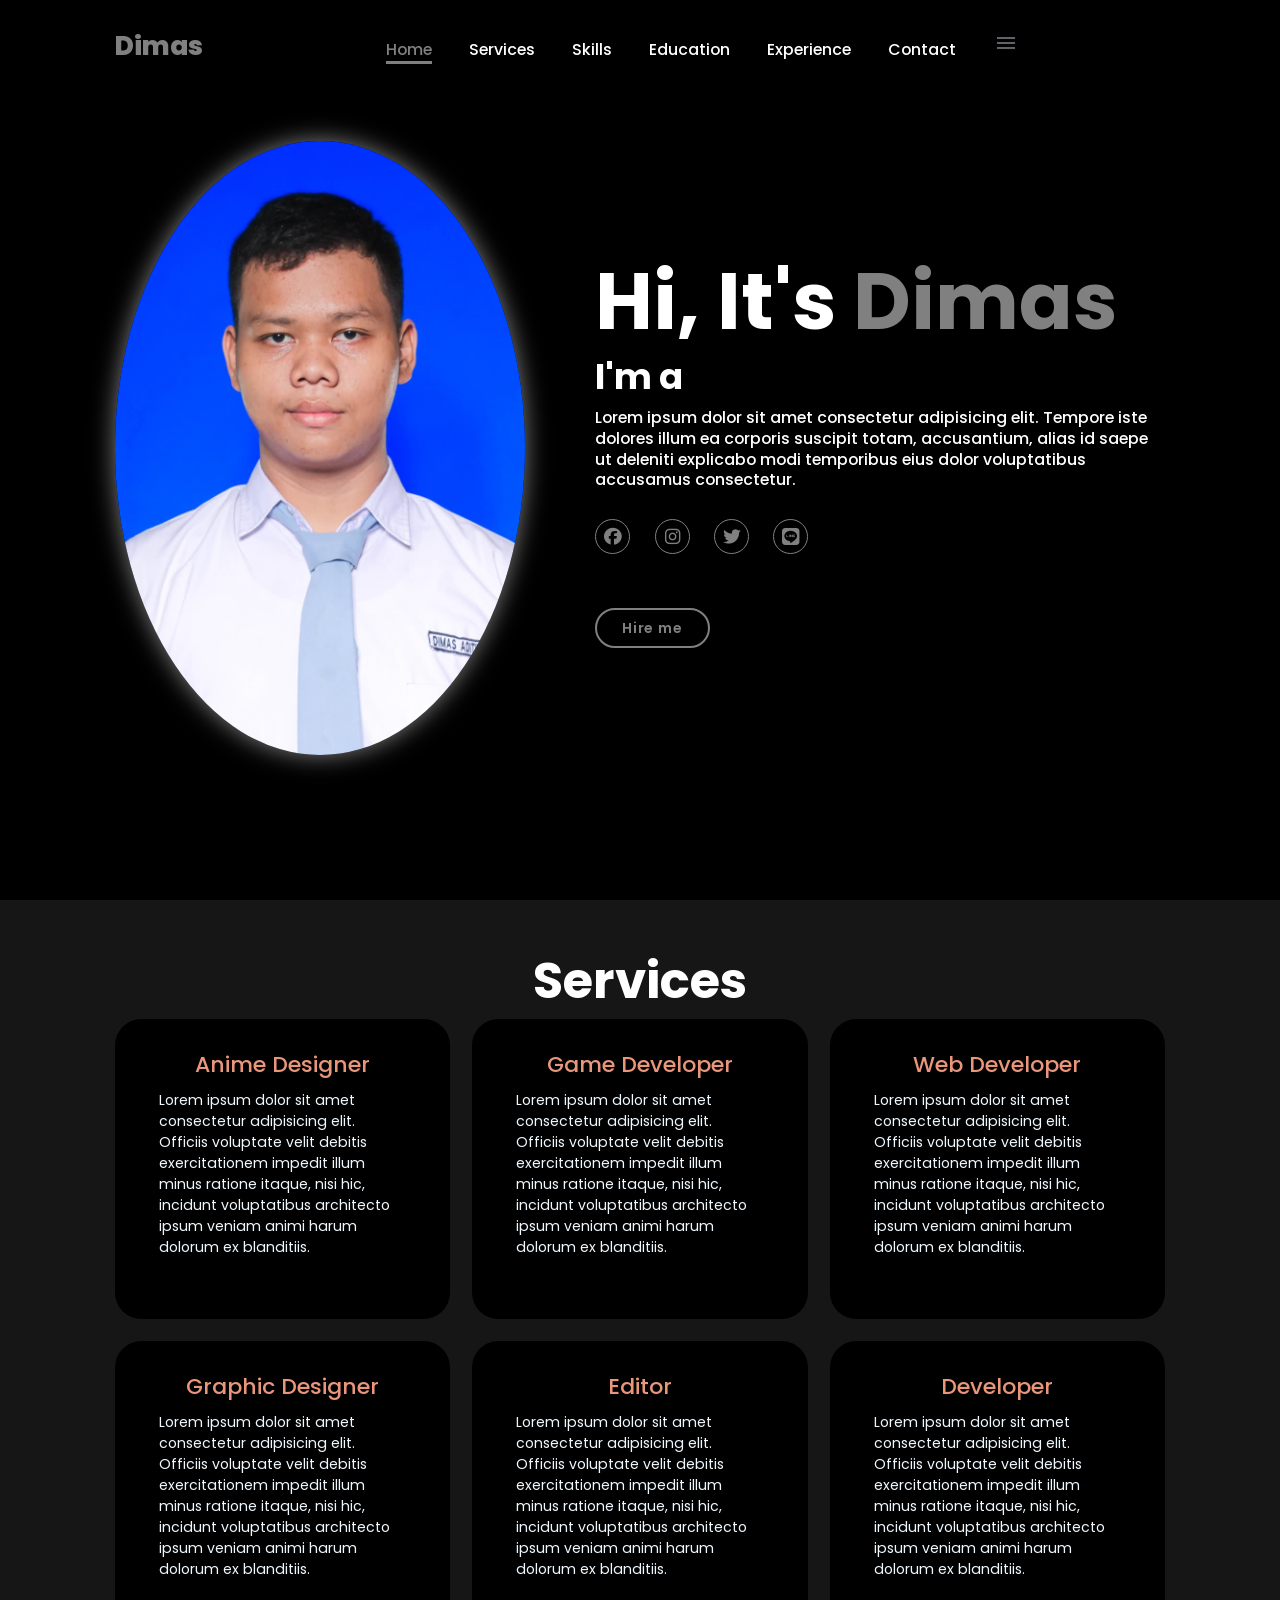
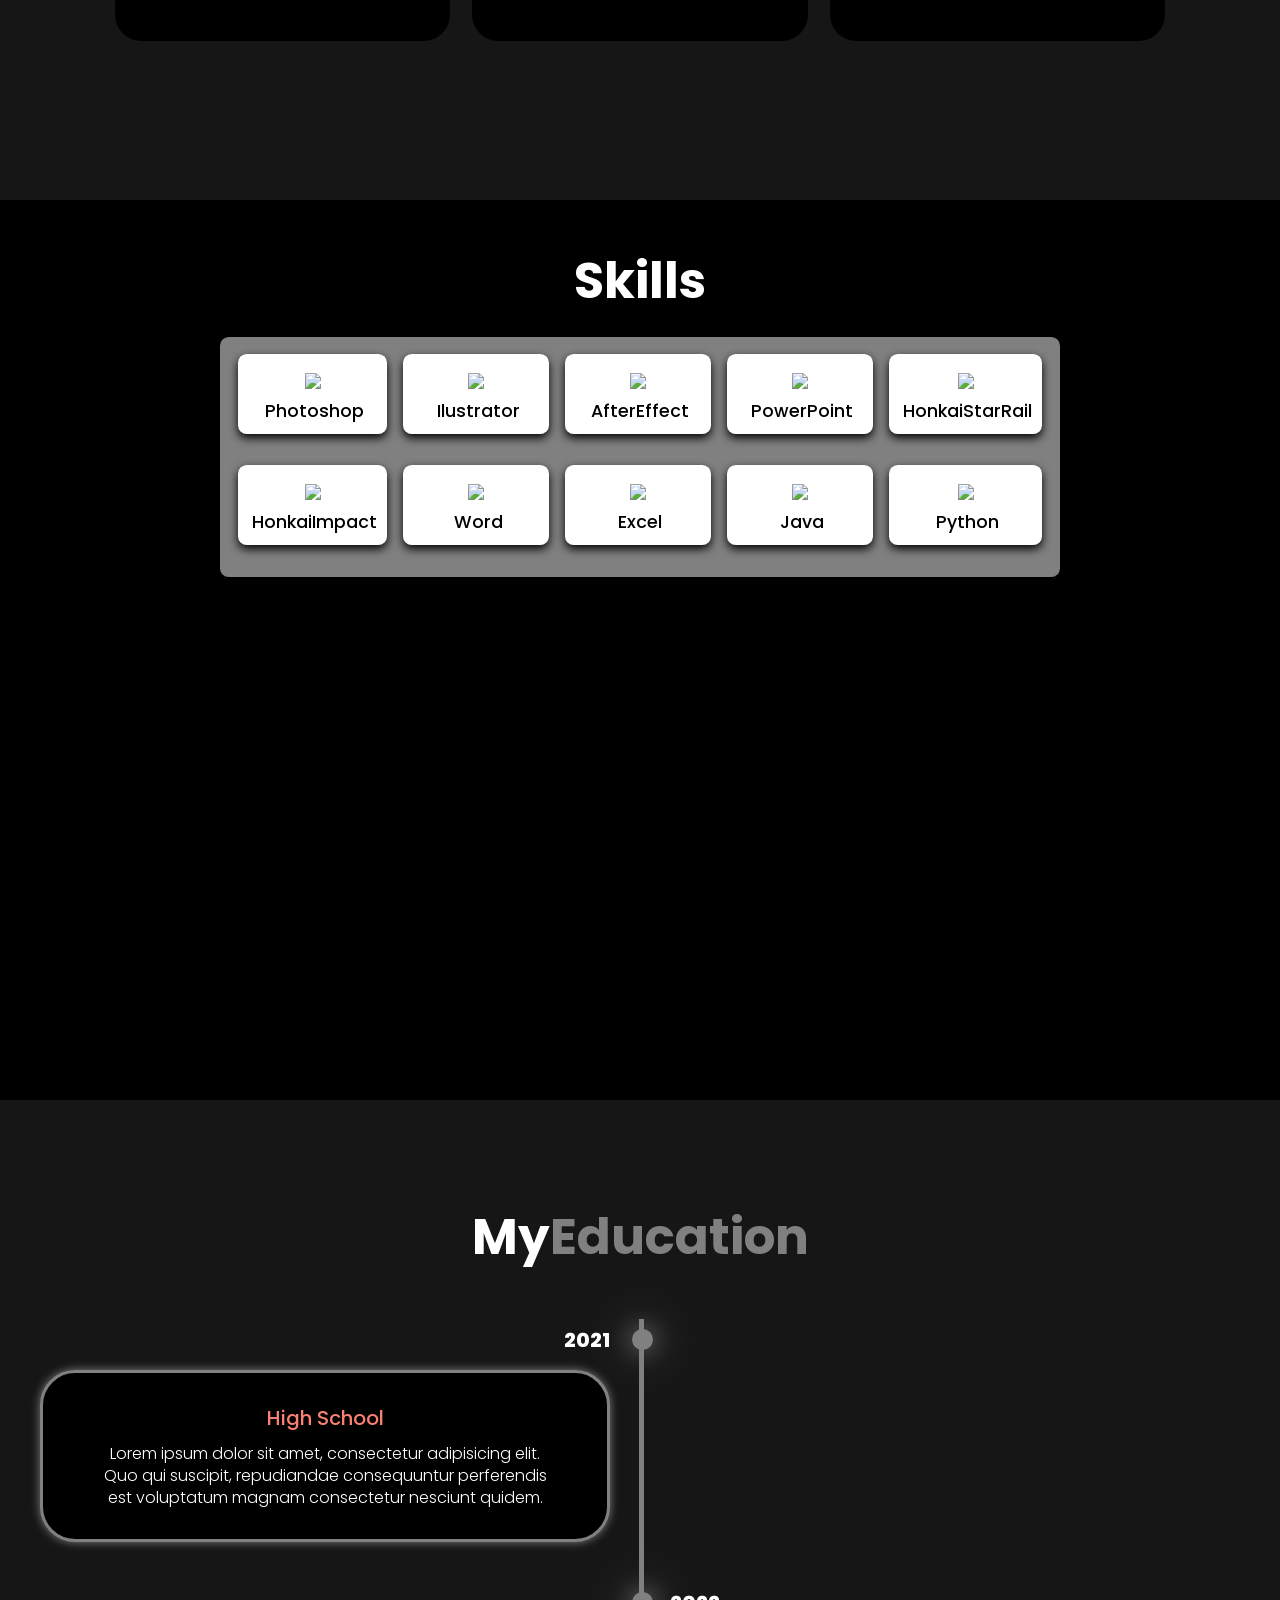
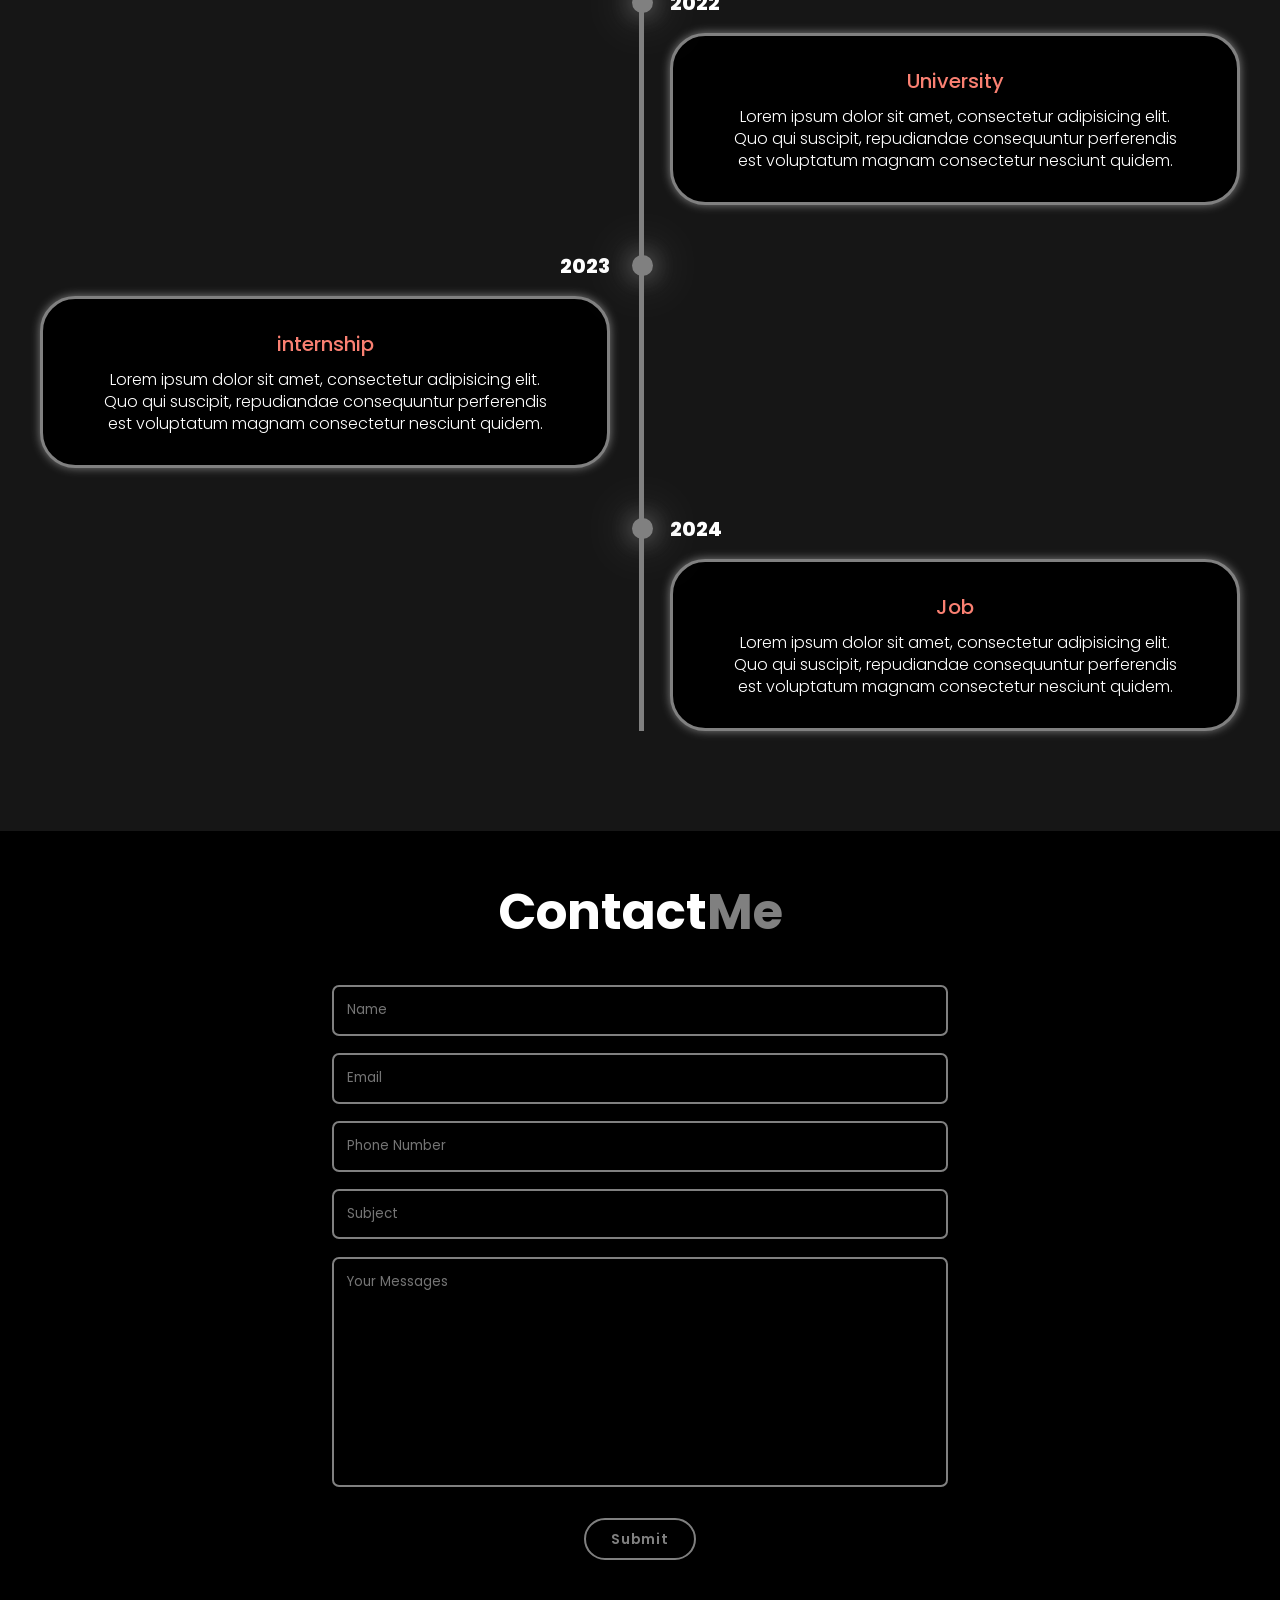
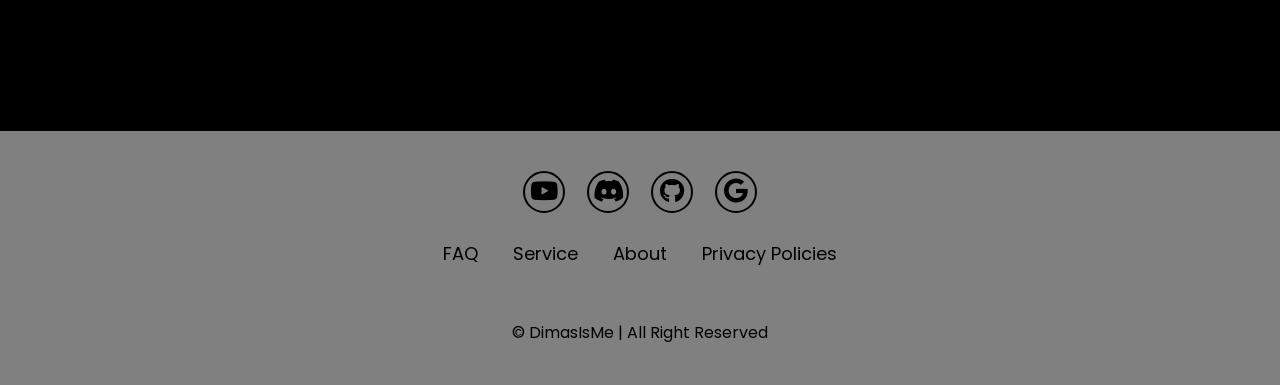
==== index.html @ 8b934c64 "Perubahan extension html" ====
<!DOCTYPE html>
<html lang="en">
<head>
    <meta charset="UTF-8">
    <meta name="viewport" content="width=device-width, initial-scale=1.0">
    <title>Project Dimas</title>
    <link rel="stylesheet" href="style.css">
    <link href="https://cdnjs.cloudflare.com/ajax/libs/font-awesome/5.15.4/css/all.min.css" rel="stylesheet" />
    <link rel="stylesheet" href="https://cdnjs.cloudflare.com/ajax/libs/font-awesome/4.7.0/css/font-awesome.min.css"/>
    <link rel="stylesheet" href="https://cdnjs.cloudflare.com/ajax/libs/font-awesome/4.7.0/css/font-awesome.min.css"/>
    <link rel="stylesheet" href="https://cdnjs.cloudflare.com/ajax/libs/font-awesome/4.7.0/css/font-awesome.min.css"/>
    <link rel="stylesheet" href="https://cdnjs.cloudflare.com/ajax/libs/animate.css/4.1.1/animate.min.css"/>
    <link rel="stylesheet" href="https://cdnjs.cloudflare.com/ajax/libs/font-awesome/6.6.0/css/all.min.css" integrity="sha512-Kc323vGBEqzTmouAECnVceyQqyqdsSiqLQISBL29aUW4U/M7pSPA/gEUZQqv1cwx4OnYxTxve5UMg5GT6L4JJg==" crossorigin="anonymous" referrerpolicy="no-referrer" />
    <link rel="stylesheet" href="https://fonts.googleapis.com/css2?family=Material+Symbols+Outlined:opsz,wght,FILL,GRAD@24,400,0,0" />
</head>
<body>
    <header class="header">
        <a href="#" class="logo">Dimas</a>

        <nav class="navbar">
            <a href="#home" class="active">Home</a>
            <a href="#services">Services</a>
            <a href="#skills">Skills</a>
            <a href="#education">Education</a>
            <a href="#experience">Experience</a>
            <a href="#contact">Contact</a>
            <a href="#" onclick=showSidebar() class="Tombol-Menu"><svg xmlns="http://www.w3.org/2000/svg" height="24px" viewBox="0 -960 960 960" width="24px" fill="#5f6368"><path d="M120-240v-80h720v80H120Zm0-200v-80h720v80H120Zm0-200v-80h720v80H120Z"/></svg></a>
         </nav>

         <nav class="menu-tampilan">
         <ul class="sidebar">
            <li onclick=hideSidebar()><a href="#"><svg xmlns="http://www.w3.org/2000/svg" height="24px" viewBox="0 -960 960 960" width="24px" fill="#5f6368"><path d="m256-200-56-56 224-224-224-224 56-56 224 224 224-224 56 56-224 224 224 224-56 56-224-224-224 224Z"/></svg></a></li>
            <li><a href="#home">Home</a></li>
            <li><a href="#services">Services</a></li>
            <li><a href="#skills">Skills</a></li>
            <li><a href="#education">Education</a></li>
            <li><a href="#experience">Experience</a></li>
            <li><a href="#contact">Contact</a></li>
         </ul>
         </nav>

         <nav class="Android">
            <a href="#" onclick=showSidebar() class="Tombol-Menu"><svg xmlns="http://www.w3.org/2000/svg" height="24px" viewBox="0 -960 960 960" width="24px" fill="#5f6368"><path d="M120-240v-80h720v80H120Zm0-200v-80h720v80H120Zm0-200v-80h720v80H120Z"/></svg></a>
         </nav>



    </header>

    <section class="home" id="home">
        <div class="home-img">
              <img src="img/profil.jpeg" alt="Hachiman">
        </div>

        <div class="home-content">
              <h1>Hi, It's <span>Dimas</span></h1>
              <h3 class="typing-text">I'm a <span></span></h3>
              <p>Lorem ipsum dolor sit amet consectetur adipisicing elit. Tempore iste dolores illum ea corporis suscipit totam, accusantium, alias id saepe ut deleniti explicabo modi temporibus eius dolor voluptatibus accusamus consectetur.</p>

              <div class="sosial-icons">
                <a href="#"><i class="fa-brands fa-facebook"></i></a>
                <a href="#"><i class="fa-brands fa-instagram"></i></a>
                <a href="#"><i class="fa-brands fa-twitter"></i></a>
                <a href="#"><i class="fa-brands fa-line"></i></a>
              </div>
                <a href="#" class="btn">Hire me</a>
        </div>
    </section>

    <section class="services" id="services">
        <h2 class="heading">Services</h2>

        <div class="services-container">
            <div class="service-box">
                <div class="service-info">
                    <h4>Anime Designer</h4>
                    <p>Lorem ipsum dolor sit amet consectetur adipisicing elit. Officiis voluptate velit debitis exercitationem impedit illum minus ratione itaque, nisi hic, incidunt voluptatibus architecto ipsum veniam animi harum dolorum ex blanditiis.</p>
                </div>
            </div>

            <div class="service-box">
                <div class="service-info">
                    <h4>Game Developer</h4>
                    <p>Lorem ipsum dolor sit amet consectetur adipisicing elit. Officiis voluptate velit debitis exercitationem impedit illum minus ratione itaque, nisi hic, incidunt voluptatibus architecto ipsum veniam animi harum dolorum ex blanditiis.</p>
                </div>
            </div>

            <div class="service-box">
                <div class="service-info">
                    <h4>Web Developer</h4>
                    <p>Lorem ipsum dolor sit amet consectetur adipisicing elit. Officiis voluptate velit debitis exercitationem impedit illum minus ratione itaque, nisi hic, incidunt voluptatibus architecto ipsum veniam animi harum dolorum ex blanditiis.</p>
                </div>
            </div>

            <div class="service-box">
                <div class="service-info">
                    <h4>Graphic Designer</h4>
                    <p>Lorem ipsum dolor sit amet consectetur adipisicing elit. Officiis voluptate velit debitis exercitationem impedit illum minus ratione itaque, nisi hic, incidunt voluptatibus architecto ipsum veniam animi harum dolorum ex blanditiis.</p>
                </div>
            </div>

            <div class="service-box">
                <div class="service-info">
                    <h4>Editor</h4>
                    <p>Lorem ipsum dolor sit amet consectetur adipisicing elit. Officiis voluptate velit debitis exercitationem impedit illum minus ratione itaque, nisi hic, incidunt voluptatibus architecto ipsum veniam animi harum dolorum ex blanditiis.</p>
                </div>
            </div>

            <div class="service-box">
                <div class="service-info">
                    <h4>Developer</h4>
                    <p>Lorem ipsum dolor sit amet consectetur adipisicing elit. Officiis voluptate velit debitis exercitationem impedit illum minus ratione itaque, nisi hic, incidunt voluptatibus architecto ipsum veniam animi harum dolorum ex blanditiis.</p>
                </div>
            </div>
        </div>
    </section>

 <section class="skills" id="skills">
        <h2 class="heading">Skills</h2>
            <div class="container">
              <div class="row" id="skillsContainer">

                <div class="bar animate__animated animate__zoomIn animate__delay-2s">
                   <div class="info">
                      <img src="Bener.png"/>
                      <span>Photoshop</span>
                   </div>
                </div>

                <div class="bar animate__animated animate__zoomIn animate__delay-2s">
                    <div class="info">
                       <img src="Ilustrator.png"/>
                       <span>Ilustrator</span>
                    </div>
                 </div>

                 <div class="bar animate__animated animate__zoomIn animate__delay-2s">
                    <div class="info">
                       <img src="After.png"/>
                       <span>AfterEffect</span>
                    </div>
                 </div>

                 <div class="bar animate__animated animate__zoomIn animate__delay-2s">
                    <div class="info">
                       <img src="Power.png"/>
                       <span>PowerPoint</span>
                    </div>
                 </div>

                 <div class="bar animate__animated animate__zoomIn animate__delay-2s">
                    <div class="info">
                       <img src="Honkai.png"/>
                       <span>HonkaiStarRail</span>
                    </div>
                 </div>

                 <div class="bar animate__animated animate__zoomIn animate__delay-2s">
                    <div class="info">
                       <img src="Game.png"/>
                       <span>HonkaiImpact</span>
                    </div>
                 </div>

                 <div class="bar animate__animated animate__zoomIn animate__delay-2s">
                    <div class="info">
                       <img src="Word.png"/>
                       <span>Word</span>
                    </div>
                 </div>

                 <div class="bar animate__animated animate__zoomIn animate__delay-2s">
                    <div class="info">
                       <img src="Excel.png"/>
                       <span>Excel</span>
                    </div>
                 </div>

                 <div class="bar animate__animated animate__zoomIn animate__delay-2s">
                    <div class="info">
                       <img src="Java.png"/>
                       <span>Java</span>
                    </div>
                 </div>

                 <div class="bar animate__animated animate__zoomIn animate__delay-2s">
                    <div class="info">
                       <img src="Python.png"/>
                       <span>Python</span>
                    </div>
                 </div>
              </div>
            </div>
 </section>

 <section class="education" id="education">
             <h2 class="heading">My <span>Education</span></h2>
             <div class="timeline-items">

               <div class="timeline-item">
                  <div class="timeline-dot"></div>
                     <div class="timeline-date">2021</div>
                     <div class="timeline-content">
                        <h3>High School</h3>
                        <p>Lorem ipsum dolor sit amet, consectetur adipisicing elit. Quo qui suscipit, repudiandae consequuntur perferendis est voluptatum magnam consectetur nesciunt quidem.</p>
                     </div>
               </div>

               <div class="timeline-item">
                  <div class="timeline-dot"></div>
                     <div class="timeline-date">2022</div>
                     <div class="timeline-content">
                        <h3>University</h3>
                        <p>Lorem ipsum dolor sit amet, consectetur adipisicing elit. Quo qui suscipit, repudiandae consequuntur perferendis est voluptatum magnam consectetur nesciunt quidem.</p>
                     </div>
               </div>

               <div class="timeline-item">
                  <div class="timeline-dot"></div>
                     <div class="timeline-date">2023</div>
                     <div class="timeline-content">
                        <h3>internship</h3>
                        <p>Lorem ipsum dolor sit amet, consectetur adipisicing elit. Quo qui suscipit, repudiandae consequuntur perferendis est voluptatum magnam consectetur nesciunt quidem.</p>
                     </div>
               </div>

               <div class="timeline-item">
                  <div class="timeline-dot"></div>
                     <div class="timeline-date">2024</div>
                     <div class="timeline-content">
                        <h3>Job</h3>
                        <p>Lorem ipsum dolor sit amet, consectetur adipisicing elit. Quo qui suscipit, repudiandae consequuntur perferendis est voluptatum magnam consectetur nesciunt quidem.</p>
                     </div>
               </div>
             </div>
 </section>
 <section class="contact" id="contact">
   <h2 class="heading">Contact <span>Me</span></h2>
   <form action="">
      <div class="input-box">
         <input type="text" name="name" placeholder="Name" required>
         <input type="email" placeholder="Email" required>
         <input type="number" placeholder="Phone Number" required>
         <input type="text" placeholder="Subject">
      </div>
      <textarea name="" id="" cols="30" rows="10" placeholder="Your Messages"></textarea>
      <input type="submit" placeholder="Send Messages" class="btn">
   </form>
 </section>

 <footer class="footer">
   <div class="social">
      <a href="#"><i class="fa-brands fa-youtube"></i></a>
      <a href="#"><i class="fa-brands fa-discord"></i></a>
      <a href="#"><i class="fa-brands fa-github"></i></a>
      <a href="#"><i class="fa-brands fa-google"></i></a>
   </div>
   <ul class="list">
      <li><a href="#">FAQ</a></li>
      <li><a href="#">Service</a></li>
      <li><a href="#">About</a></li>
      <li><a href="#">Privacy Policies</a></li>
   </ul>
   <p class="copyright">
      © DimasIsMe | All Right Reserved
   </p>

 </footer>
        <script>
               function showSidebar() {
                  const sidebar = document.querySelector('.sidebar')
                  sidebar.style.display = 'flex'
               }

               function hideSidebar() {
                  const sidebar = document.querySelector('.sidebar')
                  sidebar.style.display = 'none'
               }
        </script>
</body>
</html>
---- style.css ----
@import url('https://fonts.googleapis.com/css2?family=Inter:ital,opsz,wght@0,14..32,100..900;1,14..32,100..900&family=Poppins:ital,wght@0,100;0,200;0,300;0,400;0,500;0,600;0,700;0,800;0,900;1,100;1,200;1,300;1,400;1,500;1,600;1,700;1,800;1,900&display=swap');

* {
    margin: 0;
    padding: 0;
    box-sizing: border-box;
    text-decoration: none;
    border: none;
    scroll-behavior: smooth;
    font-family: "Poppins", sans-serif;
}

:root {
    --bg-color: #000000;
    --second-bg-color: #161616;
    --text-color: #fff;
    --main-color: grey;
}

html {
    font-size: 62.5%;
    overflow-x: hidden;
}

body {
    background: var(--bg-color);
    font-family: "Poppins", sans-serif;
    color: var(--text-color);
}

html::-webkit-scrollbar {
    width: 0.8rem;
}

html::-webkit-scrollbar-track {
    background: var(--bg-color);
}

html::-webkit-scrollbar-thumb {
    background: var(--main-color);
}

.header {
    position: fixed;
    top: 0;
    left: 0;
    width: 100%;
    padding: 3rem 9%;
    background: rgba(0, 0, 0, 0.7);
    filter: drop-shadow(10px);
    display: flex;
    justify-content: space-between;
    align-items: center;
    z-index: 100;
}

.logo {
    font-size: 3rem;
    color: var(--main-color);
    font-weight: 800;
    cursor: pointer;
    transition: 0.5s ease;
}

.logo:hover {
    transform: scale(1.1);
}

.navbar a{
    font-size: 1.8rem;
    color: var(--text-color);
    margin-left: 4rem;
    font-weight: 500;
    transition: 0.3s ease;
    border-bottom: 3px solid transparent;
}

.navbar a:hover,
.navbar a.active {
    color: var(--main-color);
    border-bottom: 3px solid var(--main-color);
}

.menu-tampilan a {
    height: 100%;
    padding: 0 30px;
    text-decoration: none;
    display: flex;
    align-items: center;
    color: white;
}

.menu-tampilan a:hover {
    background-color: gray;
}

nav ul {
    width: 100%;
    list-style: none;
    display: flex;
    display: flex;
    justify-content: flex-end;
    align-items: center;
}

nav li {
    height: 50px;
}

nav li:first-child {
    margin-right: auto;
}

.sidebar {
    position: fixed;
    top: 0;
    right: 0;
    height: 100vh;
    width: 250px;
    z-index: 999;
    backdrop-filter: blur(10px);
    background-color: rgba(0, 0, 0, 0.5);
    box-shadow: -10px 0 10px rgba(0, 0, 0, 0.5);
    display: none;
    flex-direction: column;
    align-items: flex-start;
    justify-content: flex-start;
}

.sidebar li {
    width: 100%;
}

.sidebar a {
    width: 100%;
}

.menu {
    color: white;
}

.Android {
    display: none;
}

@media (max-width:995px) {

    .Android {
        display: flex;
    }

    .navbar {
        position: absolute;
        top: 100%;
        right: 0;
        width: 40%;
        border-left: 3px solid var(--main-color);
        border-bottom: 3px solid var(--main-color);
        border-bottom-left-radius: 2rem;
        padding: 1rem 3%;
        background-color: var(--second-bg-color);
        border-top: 0.1rem solid rgba(0, 0, 0, 0.1);
        display: none;
    }

    .navbar.active {
        display: block;
    }

    .navbar a{
        display: block;
        font-size: 2rem;
        margin: 3rem 0;
    }
    .navbar a:hover,
    .navbar a.active{
        padding: 1rem;
        border-radius: 0.5rem;
        border-bottom: 0.5rem solid var(--main-color);
    }
}

section {
    min-height: 100vh;
    padding: 5rem 9% 5rem;
}

.home {
    display: flex;
    justify-content: center;
    align-items: center;
    gap: 8rem;
    background: var(--bg-color);
}

.home .home-content {
    font-size: 6rem;
    font-weight: 700;
    line-height: 1.3;
}

span {
    color: var(--main-color);
}

.home-content h3 {
    font-size: 4rem;
    margin-bottom: 1rem;
    font-weight: 700;
}

.home-img {
    border-radius: 50%;
}

.home-img img {
    position: relative;
    width: 32vw;
    border-radius: 50%;
    box-shadow: 0 0 25px var(--main-color);
    cursor: pointer;
}

.home-img img:hover {
    transform: scale(1.01);
    filter: drop-shadow(0 0 25px var(--main-color));
}

.home-content p {
    font-size: 1.8rem;
    font-weight: 500;
}

.sosial-icons a {
    display: inline-flex;
    justify-content: center;
    align-items: center;
    width: 4rem;
    height: 4rem;
    background-color: transparent;
    border: 0.2rem solid var(--main-color);
    font-size: 2rem;
    border-radius: 50%;
    color: var(--main-color);
    margin: 3rem 1.5rem 3rem 0;
    transition: 0.3s ease;
    color: var(--main-color);
}

.sosial-icons a:hover {
    color: white;
    transform: scale(1.3) translateY(-5px);
    background-color: var(--main-color);
    box-shadow: 0 0 25px var(--main-color);
}

.btn {
    display: inline-block;
    padding: 1rem 2.8rem;
    background: var(--bg-color);
    border-radius: 4rem;
    font-size: 1.6rem;
    color: var(--main-color);
    border: 2px solid var(--main-color);
    letter-spacing: 0.1rem;
    font-weight: 600;
    transition: 0.3s ease;
    cursor: pointer;
}

.btn:hover {
    transform: scale(1.03);
    background-color: var(--main-color);
    color: var(--text-color);
    box-shadow: 0 0 25px var(--main-color);
}

.typing-text {
    font-size: 34px;
    font-weight: 600;
    min-width: 280px;
}

.typing-text span {
    position: relative;
}

.typing-text span::before {
    content: "Software Developer";
    color: var(--main-color);
    animation: words 20s infinite;
}

.typing-text span::after {
    content: "";
    background: var(--bg-color);
    position: absolute;
    width: calc(100% + 8px);
    height: 100%;
    border-left: 3px solid var(--bg-color);
    right: -8px;
    animation: cursor 0.6s infinite, typing 20s steps(14) infinite;
}

@keyframes cursor {
    to {
        border-left: 3px solid var(--main-color);
    }
}

@keyframes words {
    0%, 20% {
        content: "Web Developer";
    }
    21%, 40% {
        content: "Pelajar";
    }
    41%, 60% {
        content: "Web Designer";
    }
    61%, 80% {
        content: "Anime Developer";
    }
    81%, 100% {
        content: "Script Writter";
    }
}

@keyframes typing {
    10%, 15%,
    30%, 35%,
    50%, 55%,
    70%, 75%,
    90%, 95% {
        width: 0;
    }

    5%, 20%,
    25%, 40%,
    45%, 60%,
    65%, 80%, 85% {
        width: calc(100% + 8px);
    }
}

@media (max-width:1000px) {
    .home {
        gap: 4rem;
    }
}

@media (max-width:995px) {
    .home {
        flex-direction: column;
        margin: 5rem 4rem;
    }

    .home .home-content h3 {
        font-size: 2.5rem;
    }

    .home-content h1 {
        font-size: 5rem;
    }

    .home-img img {
        width: 70vw;
        margin-top: 4rem;
    }
}

.services {
    background: var(--second-bg-color);
}

.services-container {
    display: grid;
    grid-template-columns: repeat(3, 1fr);
    align-items: center;
    gap: 2.5rem;
}

.service-box {
    background-color: black;
    height: 300px;
    border-radius: 3rem;
    cursor: pointer;
    transition: 0.3s ease;
}

.heading {
    display: flex;
    justify-content: center;
    align-items: center;
    font-size: 50px;
}

.service-box:hover {
    background: transparent;
    color: var(--text-color);
    transform: scale(1.03);
    border: 1px solid var(--main-color);
}

.service-box .service-info {
    display: flex;
    flex-direction: column;
    text-align: left;
    max-height: 200px;
    justify-content: center;
    align-items: center;
    padding: 5em;
}

.service-info h4 {
    font-size: 2.5rem;
    font-weight: 500;
    margin-bottom: 1rem;
    color: darksalmon;
}

.service-info p {
    font-size: 1.6rem;
    font-weight: 400;
    max-height: 100px;
    margin: auto;
    color: aliceblue;
}



@media (max-width:991px) {
    section {
        padding: 10rem 3% 2rem;
    }

    .services {
        padding-bottom: 7rem;
    }
}

@media (max-width:895px) {
    .services h2 {
        margin-bottom: 3rem;
    }

    .services-container {
        grid-template-columns: repeat(1, 1fr);
    }
}

.skills {
    background: var(--bg-color);
}

.skills .container {
    background: grey;
    color: var(--text-color);
    border-radius: 1rem;
    padding: 2rem;
    width: 80%;
    margin: auto;
    margin-top: 2rem;
}

.skills .container .row {
    display: grid;
    grid-template-columns: repeat(5, 1fr);
    flex-wrap: wrap;
    gap: 1.8rem;
}

.skills .container .bar {
    margin-bottom: 15px;
    padding: 10px;
    border-radius: 1rem;
    background: var(--text-color);
    box-shadow: 0 4px 10px var(--bg-color);
    transition: 0.3s ease;
    cursor: pointer;
}

.skills .container .bar:hover {
    box-shadow: 0 4px 10px var(--bg-color);
    transform: scale(1.03);
}

.skills .container .bar .info {
    display: flex;
    flex-direction: column;
    align-items: center;
    gap: 1rem;
    margin-top: 1rem;
}

.skills .container .bar .info span {
    font-size: 2rem;
    font-weight: 500;
    margin-left: 0.5rem;
    color: black;
}

@media screen and (max-width:600px) {
    .skills .container {
        margin: 0;
        padding: 0;
    }

    .skills .container .row {
        grid-template-columns: repeat(2, 1fr);
        margin: 1rem;
        padding: 2rem 0.2rem 2rem 0.2rem;
        gap: 1rem;
    }

    .skills .container {
        margin-top: 5px;
        width: 100%;
    }
}

.education {
    background: var(--second-bg-color);
    padding: 100px 15px;
}

.education h2 {
    margin-bottom: 5rem;
}

.timeline-items {
    max-width: 1200px;
    margin: auto;
    display: flex;
    position: relative;
    flex-wrap: wrap;
}

.timeline-items::before {
    content: "";
    position: absolute;
    width: 5px;
    height: 100%;
    background-color: var(--main-color);
    left: calc(50% - 1px);
}

.timeline-item {
    margin-bottom: 40px;
    width: 100%;
    position: relative;
}

.timeline-item:last-child {
    margin-bottom: 0;
}

.timeline-item:nth-child(odd) {
    padding-right: calc(50% + 30px);
    text-align: right;
}

.timeline-item:nth-child(even) {
    padding-left: calc(50% + 30px);
}

.timeline-dot {
    height: 21px;
    width: 21px;
    background-color: var(--main-color);
    box-shadow: 0 0 25px var(--main-color),
                0 0 50px var(--main-color);
    position: absolute;
    left: calc(50% - 8px);
    border-radius: 50%;
    top: 10px;
}

.timeline-date {
    font-size: 20px;
    font-weight: 800;
    color: white;
    margin: 6px 0 15px;
}

.timeline-content {
    background-color: var(--bg-color);
    border: 3px solid var(--main-color);
    padding: 30px 50px;
    border-radius: 4rem;
    box-shadow: 0 0 10px var(--main-color);
    cursor: pointer;
    transition: 0.3 ease-in-out;
}

.timeline-content:hover{
    transform: scale(1.05);
    box-shadow: 0 0 25px var(--main-color);
}

.timeline-content h3 {
    font-size: 20px;
    color: salmon;
    margin: 0 0 10px;
    font-weight: 500;
    text-align: center;
}

.timeline-content p {
    color: white;
    font-size: 16px;
    font-weight: 300;
    line-height: 22px;
    text-align: center;
}

::-webkit-scrollbar {
    width: 15px;
}

::-webkit-scrollbar-thumb {
    background-color: var(--main-color);
}

::-webkit-scrollbar-track {
    background-color: var(--bg-color);
    width: 50px;
}

.contact h2 {
    margin-bottom: 3rem;
    color: white;
}

.contact form {
    max-width: 70rem;
    margin: 1rem auto;
    margin-bottom: 3rem;
    text-align: center;
}

.contact form .input-box {
    display: flex;
    justify-content: center;
    flex-wrap: wrap;
}

.contact form .input-box input,
.contact form textarea {
    width: 100%;
    padding: 1.5rem;
    color: var(--text-color);
    background: var(--bg-color);
    border-radius: 0.8rem;
    border: 2px solid var(--main-color);
    margin: 1rem 0;
    resize: none;
}

.contact form .btn {
    margin-top: 2rem;
}

.footer {
    position: relative;
    bottom: 0;
    width: 100%;
    padding: 40px 0;
    background-color: var(--main-color);
}

.footer .social {
    text-align: center;
    padding-bottom: 25px;
    color: black;
}

.footer .social a {
    font-size: 25px;
    color: black;
    border: 2px solid black;
    width: 42px;
    height: 42px;
    display: inline-block;
    text-align: center;
    border-radius: 50%;
    margin: 0 10px;
    transition: 0.3s ease;
}

.footer .social a:hover {
    transform: scale(1.2)translateY(-5px);
    background: black;
    color: var(--main-color);
}

.footer ul {
    margin-top: 0;
    padding: 0;
    font-size: 18px;
    line-height: 1.8;
    margin-bottom: 0;
    text-align: center;
}

.footer ul li a {
    color: black;
    border-bottom: 3px solid transparent;
    transition: 0.3s ease;
}

.footer ul li a:hover {
    border-bottom: 3px solid black;
}

.footer ul li {
    display: inline-block;
    padding: 0 15px;
}

footer .copyright {
    margin-top: 50px;
    text-align: center;
    font-size: 16px;
    color: black;
}

@media (max-width:1285px) {
    html {
        font-size: 55%;
    }
}

@media (max-width:991px) {
    .header {
        padding: 2rem 3%;
    }

    section {
        padding: 10rem 3% 2rem;
    }

    .services {
        padding-bottom: 7rem;
    }

    .footer {
        padding: 2rem 3%;
    }
}
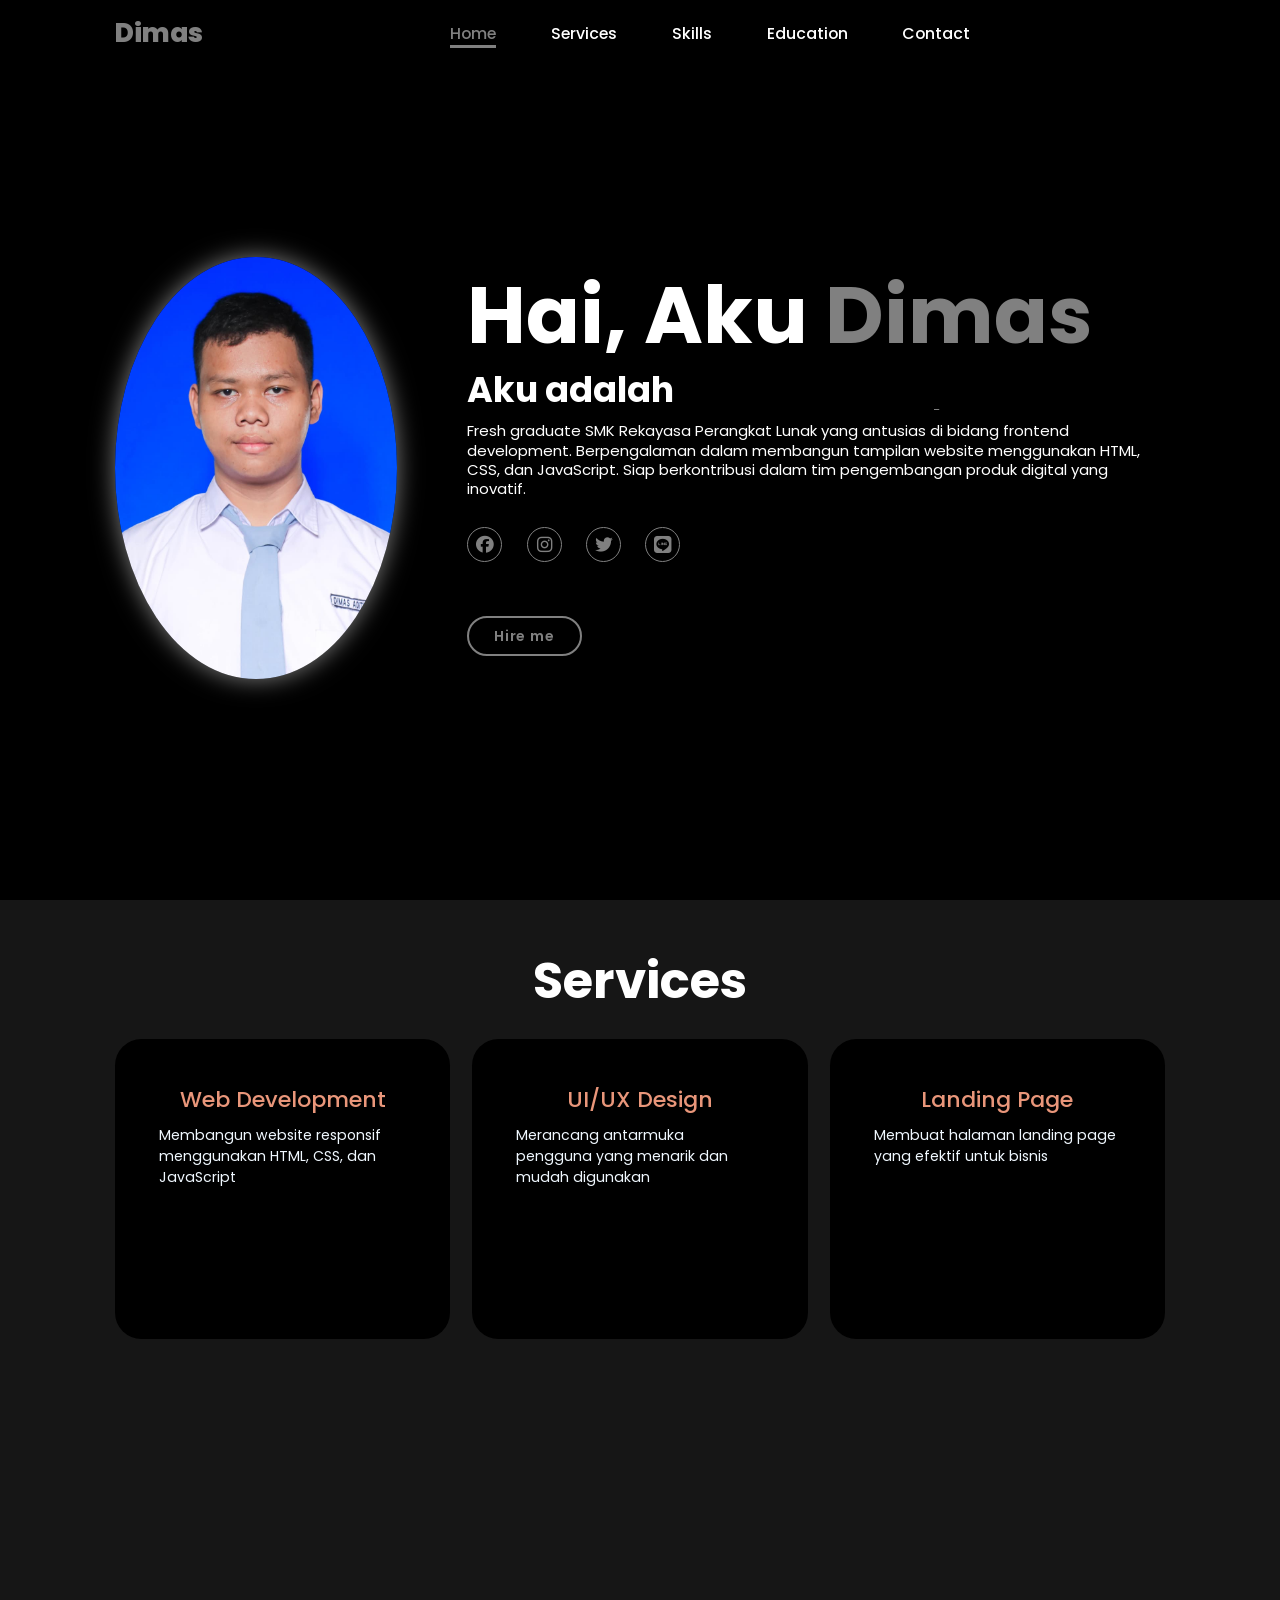
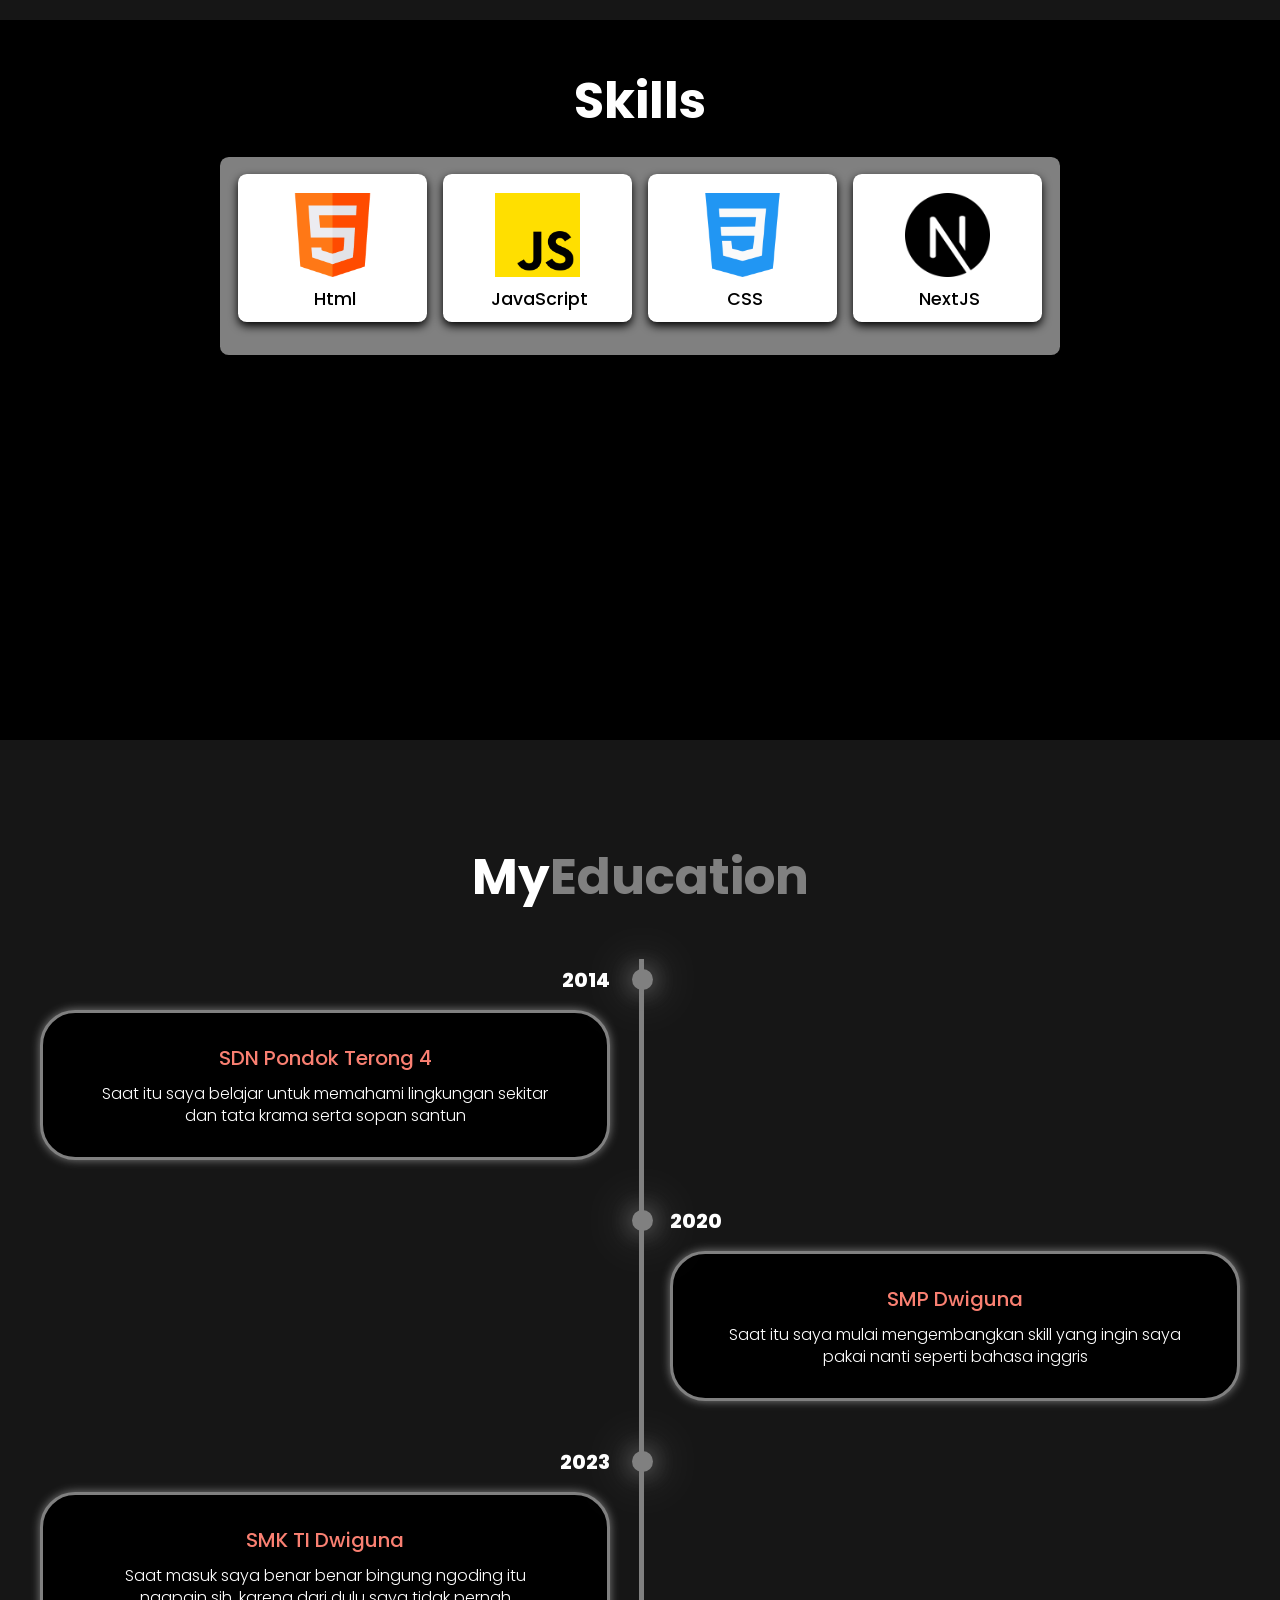
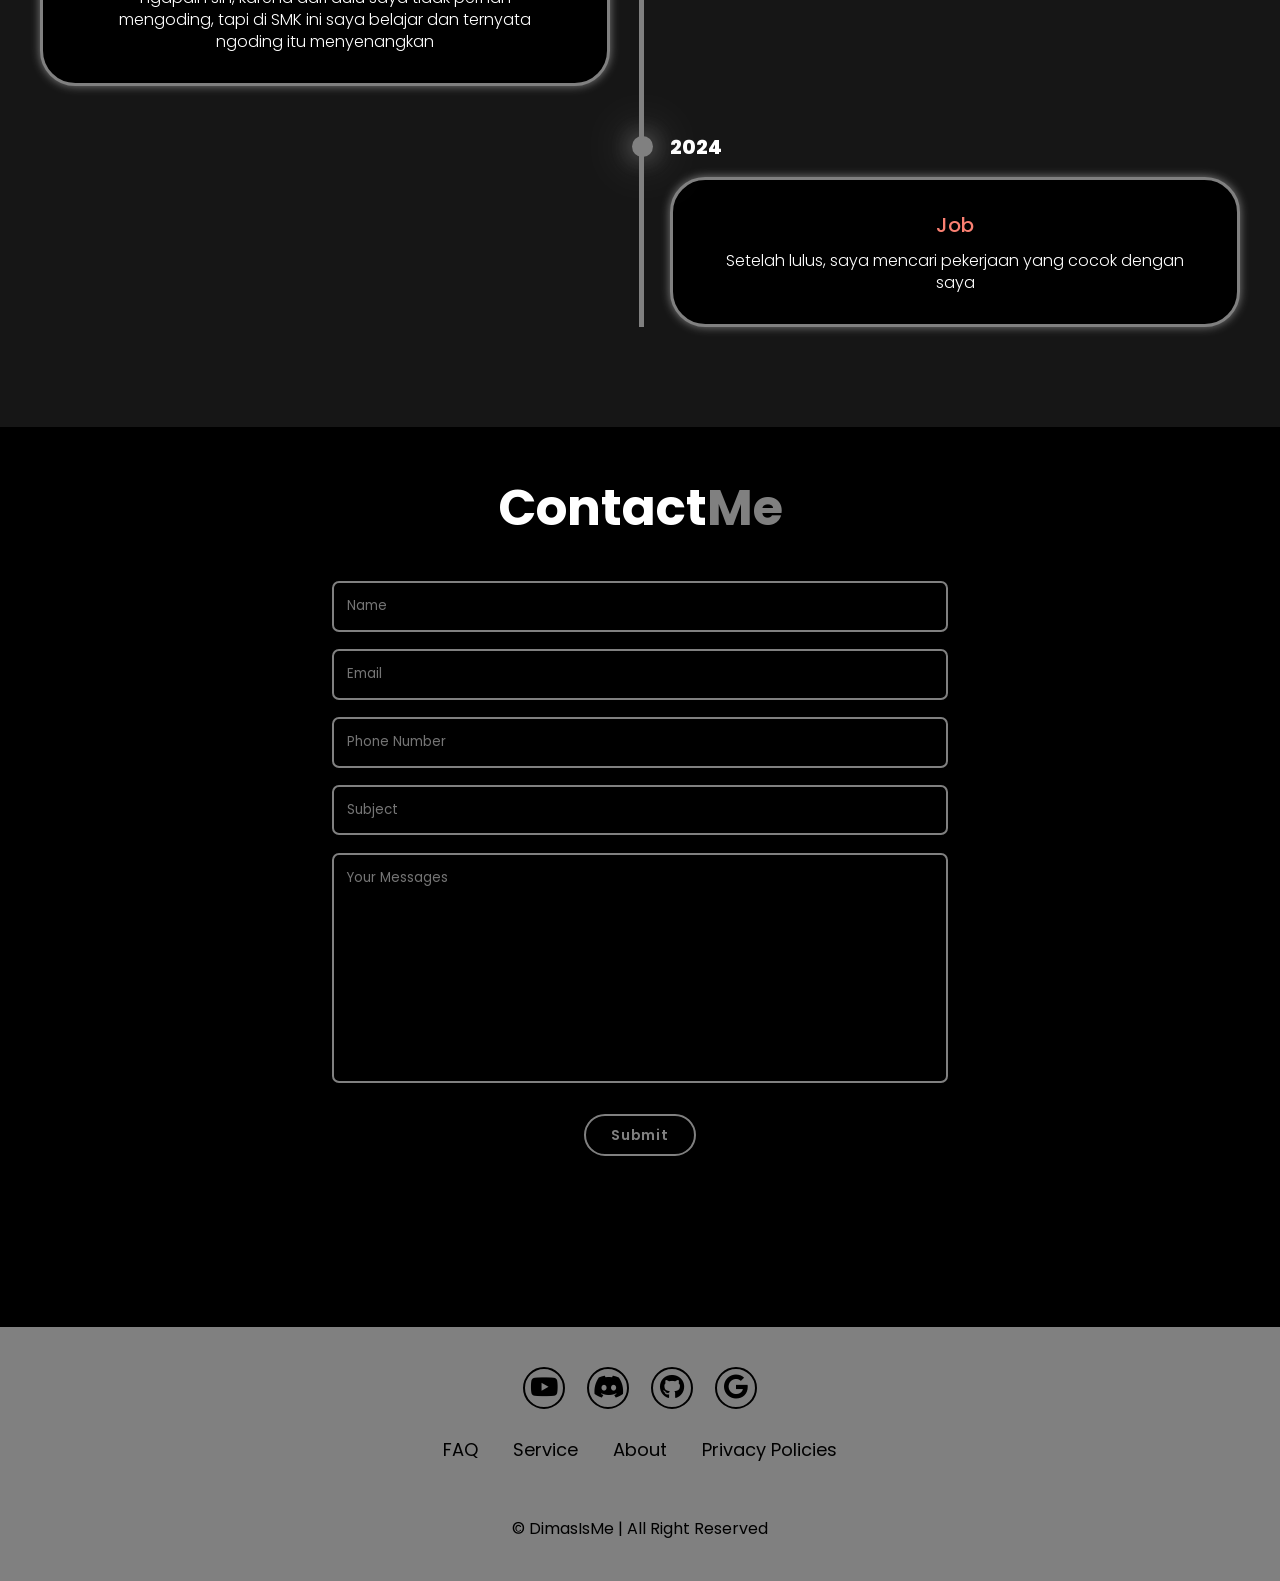
==== commit f0eaa1de: "Memperbaiki dan menambahkan item dashboard" ====
--- a/index.html
+++ b/index.html
@@ -1,281 +1,280 @@
-<!DOCTYPE html>
+<!doctype html>
 <html lang="en">
-<head>
-    <meta charset="UTF-8">
-    <meta name="viewport" content="width=device-width, initial-scale=1.0">
+  <head>
+    <meta charset="UTF-8" />
+    <meta name="viewport" content="width=device-width, initial-scale=1.0" />
     <title>Project Dimas</title>
-    <link rel="stylesheet" href="style.css">
-    <link href="https://cdnjs.cloudflare.com/ajax/libs/font-awesome/5.15.4/css/all.min.css" rel="stylesheet" />
-    <link rel="stylesheet" href="https://cdnjs.cloudflare.com/ajax/libs/font-awesome/4.7.0/css/font-awesome.min.css"/>
-    <link rel="stylesheet" href="https://cdnjs.cloudflare.com/ajax/libs/font-awesome/4.7.0/css/font-awesome.min.css"/>
-    <link rel="stylesheet" href="https://cdnjs.cloudflare.com/ajax/libs/font-awesome/4.7.0/css/font-awesome.min.css"/>
-    <link rel="stylesheet" href="https://cdnjs.cloudflare.com/ajax/libs/animate.css/4.1.1/animate.min.css"/>
-    <link rel="stylesheet" href="https://cdnjs.cloudflare.com/ajax/libs/font-awesome/6.6.0/css/all.min.css" integrity="sha512-Kc323vGBEqzTmouAECnVceyQqyqdsSiqLQISBL29aUW4U/M7pSPA/gEUZQqv1cwx4OnYxTxve5UMg5GT6L4JJg==" crossorigin="anonymous" referrerpolicy="no-referrer" />
-    <link rel="stylesheet" href="https://fonts.googleapis.com/css2?family=Material+Symbols+Outlined:opsz,wght,FILL,GRAD@24,400,0,0" />
-</head>
-<body>
+    <link rel="stylesheet" href="style.css" />
+    <link
+      href="https://cdnjs.cloudflare.com/ajax/libs/font-awesome/5.15.4/css/all.min.css"
+      rel="stylesheet"
+    />
+    <link
+      rel="stylesheet"
+      href="https://cdnjs.cloudflare.com/ajax/libs/font-awesome/4.7.0/css/font-awesome.min.css"
+    />
+    <link
+      rel="stylesheet"
+      href="https://cdnjs.cloudflare.com/ajax/libs/font-awesome/4.7.0/css/font-awesome.min.css"
+    />
+    <link
+      rel="stylesheet"
+      href="https://cdnjs.cloudflare.com/ajax/libs/font-awesome/4.7.0/css/font-awesome.min.css"
+    />
+    <link
+      rel="stylesheet"
+      href="https://cdnjs.cloudflare.com/ajax/libs/animate.css/4.1.1/animate.min.css"
+    />
+    <link
+      rel="stylesheet"
+      href="https://cdnjs.cloudflare.com/ajax/libs/font-awesome/6.6.0/css/all.min.css"
+      integrity="sha512-Kc323vGBEqzTmouAECnVceyQqyqdsSiqLQISBL29aUW4U/M7pSPA/gEUZQqv1cwx4OnYxTxve5UMg5GT6L4JJg=="
+      crossorigin="anonymous"
+      referrerpolicy="no-referrer"
+    />
+    <link
+      rel="stylesheet"
+      href="https://fonts.googleapis.com/css2?family=Material+Symbols+Outlined:opsz,wght,FILL,GRAD@24,400,0,0"
+    />
+  </head>
+  <body>
     <header class="header">
-        <a href="#" class="logo">Dimas</a>
-
-        <nav class="navbar">
-            <a href="#home" class="active">Home</a>
-            <a href="#services">Services</a>
-            <a href="#skills">Skills</a>
-            <a href="#education">Education</a>
-            <a href="#experience">Experience</a>
-            <a href="#contact">Contact</a>
-            <a href="#" onclick=showSidebar() class="Tombol-Menu"><svg xmlns="http://www.w3.org/2000/svg" height="24px" viewBox="0 -960 960 960" width="24px" fill="#5f6368"><path d="M120-240v-80h720v80H120Zm0-200v-80h720v80H120Zm0-200v-80h720v80H120Z"/></svg></a>
-         </nav>
-
-         <nav class="menu-tampilan">
-         <ul class="sidebar">
-            <li onclick=hideSidebar()><a href="#"><svg xmlns="http://www.w3.org/2000/svg" height="24px" viewBox="0 -960 960 960" width="24px" fill="#5f6368"><path d="m256-200-56-56 224-224-224-224 56-56 224 224 224-224 56 56-224 224 224 224-56 56-224-224-224 224Z"/></svg></a></li>
-            <li><a href="#home">Home</a></li>
-            <li><a href="#services">Services</a></li>
-            <li><a href="#skills">Skills</a></li>
-            <li><a href="#education">Education</a></li>
-            <li><a href="#experience">Experience</a></li>
-            <li><a href="#contact">Contact</a></li>
-         </ul>
-         </nav>
-
-         <nav class="Android">
-            <a href="#" onclick=showSidebar() class="Tombol-Menu"><svg xmlns="http://www.w3.org/2000/svg" height="24px" viewBox="0 -960 960 960" width="24px" fill="#5f6368"><path d="M120-240v-80h720v80H120Zm0-200v-80h720v80H120Zm0-200v-80h720v80H120Z"/></svg></a>
-         </nav>
-
-
-
+      <a href="#" class="logo">Dimas</a>
+
+      <nav class="navbar">
+        <a href="#home" class="active">Home</a>
+        <a href="#services">Services</a>
+        <a href="#skills">Skills</a>
+        <a href="#education">Education</a>
+        <a href="#contact">Contact</a>
+      </nav>
+
+      <nav class="menu-tampilan">
+        <ul class="sidebar">
+          <li onclick="hideSidebar()" class="tombol-x">
+            <a href="#"
+              ><svg
+                xmlns="http://www.w3.org/2000/svg"
+                height="24px"
+                viewBox="0 -960 960 960"
+                width="24px"
+                fill="#5f6368"
+              >
+                <path
+                  d="m256-200-56-56 224-224-224-224 56-56 224 224 224-224 56 56-224 224 224 224-56 56-224-224-224 224Z"
+                /></svg
+            ></a>
+          </li>
+          <li><a href="#home">Home</a></li>
+          <li><a href="#services">Services</a></li>
+          <li><a href="#skills">Skills</a></li>
+          <li><a href="#education">Education</a></li>
+          <li><a href="#contact">Contact</a></li>
+        </ul>
+      </nav>
+
+      <nav class="Android">
+        <a href="#" onclick="showSidebar()" class="Tombol-Menu"
+          ><svg
+            xmlns="http://www.w3.org/2000/svg"
+            height="24px"
+            viewBox="0 -960 960 960"
+            width="24px"
+            fill="#5f6368"
+          >
+            <path
+              d="M120-240v-80h720v80H120Zm0-200v-80h720v80H120Zm0-200v-80h720v80H120Z"
+            /></svg
+        ></a>
+      </nav>
     </header>
 
     <section class="home" id="home">
-        <div class="home-img">
-              <img src="img/profil.jpeg" alt="Hachiman">
-        </div>
-
-        <div class="home-content">
-              <h1>Hi, It's <span>Dimas</span></h1>
-              <h3 class="typing-text">I'm a <span></span></h3>
-              <p>Lorem ipsum dolor sit amet consectetur adipisicing elit. Tempore iste dolores illum ea corporis suscipit totam, accusantium, alias id saepe ut deleniti explicabo modi temporibus eius dolor voluptatibus accusamus consectetur.</p>
-
-              <div class="sosial-icons">
-                <a href="#"><i class="fa-brands fa-facebook"></i></a>
-                <a href="#"><i class="fa-brands fa-instagram"></i></a>
-                <a href="#"><i class="fa-brands fa-twitter"></i></a>
-                <a href="#"><i class="fa-brands fa-line"></i></a>
-              </div>
-                <a href="#" class="btn">Hire me</a>
-        </div>
+      <div class="home-img">
+        <img src="img/profil.jpeg" alt="Hachiman" />
+      </div>
+
+      <div class="home-content">
+        <h1>Hai, Aku <span>Dimas</span></h1>
+        <h3 class="typing-text">Aku adalah <span></span></h3>
+        <p>
+          Fresh graduate SMK Rekayasa Perangkat Lunak yang antusias di bidang
+          frontend development. Berpengalaman dalam membangun tampilan website
+          menggunakan HTML, CSS, dan JavaScript. Siap berkontribusi dalam tim
+          pengembangan produk digital yang inovatif.
+        </p>
+
+        <div class="sosial-icons">
+          <a href="#"><i class="fa-brands fa-facebook"></i></a>
+          <a href="#"><i class="fa-brands fa-instagram"></i></a>
+          <a href="#"><i class="fa-brands fa-twitter"></i></a>
+          <a href="#"><i class="fa-brands fa-line"></i></a>
+        </div>
+        <a href="#" class="btn">Hire me</a>
+      </div>
     </section>
 
     <section class="services" id="services">
-        <h2 class="heading">Services</h2>
-
-        <div class="services-container">
-            <div class="service-box">
-                <div class="service-info">
-                    <h4>Anime Designer</h4>
-                    <p>Lorem ipsum dolor sit amet consectetur adipisicing elit. Officiis voluptate velit debitis exercitationem impedit illum minus ratione itaque, nisi hic, incidunt voluptatibus architecto ipsum veniam animi harum dolorum ex blanditiis.</p>
-                </div>
-            </div>
-
-            <div class="service-box">
-                <div class="service-info">
-                    <h4>Game Developer</h4>
-                    <p>Lorem ipsum dolor sit amet consectetur adipisicing elit. Officiis voluptate velit debitis exercitationem impedit illum minus ratione itaque, nisi hic, incidunt voluptatibus architecto ipsum veniam animi harum dolorum ex blanditiis.</p>
-                </div>
-            </div>
-
-            <div class="service-box">
-                <div class="service-info">
-                    <h4>Web Developer</h4>
-                    <p>Lorem ipsum dolor sit amet consectetur adipisicing elit. Officiis voluptate velit debitis exercitationem impedit illum minus ratione itaque, nisi hic, incidunt voluptatibus architecto ipsum veniam animi harum dolorum ex blanditiis.</p>
-                </div>
-            </div>
-
-            <div class="service-box">
-                <div class="service-info">
-                    <h4>Graphic Designer</h4>
-                    <p>Lorem ipsum dolor sit amet consectetur adipisicing elit. Officiis voluptate velit debitis exercitationem impedit illum minus ratione itaque, nisi hic, incidunt voluptatibus architecto ipsum veniam animi harum dolorum ex blanditiis.</p>
-                </div>
-            </div>
-
-            <div class="service-box">
-                <div class="service-info">
-                    <h4>Editor</h4>
-                    <p>Lorem ipsum dolor sit amet consectetur adipisicing elit. Officiis voluptate velit debitis exercitationem impedit illum minus ratione itaque, nisi hic, incidunt voluptatibus architecto ipsum veniam animi harum dolorum ex blanditiis.</p>
-                </div>
-            </div>
-
-            <div class="service-box">
-                <div class="service-info">
-                    <h4>Developer</h4>
-                    <p>Lorem ipsum dolor sit amet consectetur adipisicing elit. Officiis voluptate velit debitis exercitationem impedit illum minus ratione itaque, nisi hic, incidunt voluptatibus architecto ipsum veniam animi harum dolorum ex blanditiis.</p>
-                </div>
-            </div>
-        </div>
-    </section>
-
- <section class="skills" id="skills">
-        <h2 class="heading">Skills</h2>
-            <div class="container">
-              <div class="row" id="skillsContainer">
-
-                <div class="bar animate__animated animate__zoomIn animate__delay-2s">
-                   <div class="info">
-                      <img src="Bener.png"/>
-                      <span>Photoshop</span>
-                   </div>
-                </div>
-
-                <div class="bar animate__animated animate__zoomIn animate__delay-2s">
-                    <div class="info">
-                       <img src="Ilustrator.png"/>
-                       <span>Ilustrator</span>
-                    </div>
-                 </div>
-
-                 <div class="bar animate__animated animate__zoomIn animate__delay-2s">
-                    <div class="info">
-                       <img src="After.png"/>
-                       <span>AfterEffect</span>
-                    </div>
-                 </div>
-
-                 <div class="bar animate__animated animate__zoomIn animate__delay-2s">
-                    <div class="info">
-                       <img src="Power.png"/>
-                       <span>PowerPoint</span>
-                    </div>
-                 </div>
-
-                 <div class="bar animate__animated animate__zoomIn animate__delay-2s">
-                    <div class="info">
-                       <img src="Honkai.png"/>
-                       <span>HonkaiStarRail</span>
-                    </div>
-                 </div>
-
-                 <div class="bar animate__animated animate__zoomIn animate__delay-2s">
-                    <div class="info">
-                       <img src="Game.png"/>
-                       <span>HonkaiImpact</span>
-                    </div>
-                 </div>
-
-                 <div class="bar animate__animated animate__zoomIn animate__delay-2s">
-                    <div class="info">
-                       <img src="Word.png"/>
-                       <span>Word</span>
-                    </div>
-                 </div>
-
-                 <div class="bar animate__animated animate__zoomIn animate__delay-2s">
-                    <div class="info">
-                       <img src="Excel.png"/>
-                       <span>Excel</span>
-                    </div>
-                 </div>
-
-                 <div class="bar animate__animated animate__zoomIn animate__delay-2s">
-                    <div class="info">
-                       <img src="Java.png"/>
-                       <span>Java</span>
-                    </div>
-                 </div>
-
-                 <div class="bar animate__animated animate__zoomIn animate__delay-2s">
-                    <div class="info">
-                       <img src="Python.png"/>
-                       <span>Python</span>
-                    </div>
-                 </div>
-              </div>
-            </div>
- </section>
-
- <section class="education" id="education">
-             <h2 class="heading">My <span>Education</span></h2>
-             <div class="timeline-items">
-
-               <div class="timeline-item">
-                  <div class="timeline-dot"></div>
-                     <div class="timeline-date">2021</div>
-                     <div class="timeline-content">
-                        <h3>High School</h3>
-                        <p>Lorem ipsum dolor sit amet, consectetur adipisicing elit. Quo qui suscipit, repudiandae consequuntur perferendis est voluptatum magnam consectetur nesciunt quidem.</p>
-                     </div>
-               </div>
-
-               <div class="timeline-item">
-                  <div class="timeline-dot"></div>
-                     <div class="timeline-date">2022</div>
-                     <div class="timeline-content">
-                        <h3>University</h3>
-                        <p>Lorem ipsum dolor sit amet, consectetur adipisicing elit. Quo qui suscipit, repudiandae consequuntur perferendis est voluptatum magnam consectetur nesciunt quidem.</p>
-                     </div>
-               </div>
-
-               <div class="timeline-item">
-                  <div class="timeline-dot"></div>
-                     <div class="timeline-date">2023</div>
-                     <div class="timeline-content">
-                        <h3>internship</h3>
-                        <p>Lorem ipsum dolor sit amet, consectetur adipisicing elit. Quo qui suscipit, repudiandae consequuntur perferendis est voluptatum magnam consectetur nesciunt quidem.</p>
-                     </div>
-               </div>
-
-               <div class="timeline-item">
-                  <div class="timeline-dot"></div>
-                     <div class="timeline-date">2024</div>
-                     <div class="timeline-content">
-                        <h3>Job</h3>
-                        <p>Lorem ipsum dolor sit amet, consectetur adipisicing elit. Quo qui suscipit, repudiandae consequuntur perferendis est voluptatum magnam consectetur nesciunt quidem.</p>
-                     </div>
-               </div>
-             </div>
- </section>
- <section class="contact" id="contact">
-   <h2 class="heading">Contact <span>Me</span></h2>
-   <form action="">
-      <div class="input-box">
-         <input type="text" name="name" placeholder="Name" required>
-         <input type="email" placeholder="Email" required>
-         <input type="number" placeholder="Phone Number" required>
-         <input type="text" placeholder="Subject">
-      </div>
-      <textarea name="" id="" cols="30" rows="10" placeholder="Your Messages"></textarea>
-      <input type="submit" placeholder="Send Messages" class="btn">
-   </form>
- </section>
-
- <footer class="footer">
-   <div class="social">
-      <a href="#"><i class="fa-brands fa-youtube"></i></a>
-      <a href="#"><i class="fa-brands fa-discord"></i></a>
-      <a href="#"><i class="fa-brands fa-github"></i></a>
-      <a href="#"><i class="fa-brands fa-google"></i></a>
-   </div>
-   <ul class="list">
-      <li><a href="#">FAQ</a></li>
-      <li><a href="#">Service</a></li>
-      <li><a href="#">About</a></li>
-      <li><a href="#">Privacy Policies</a></li>
-   </ul>
-   <p class="copyright">
-      © DimasIsMe | All Right Reserved
-   </p>
-
- </footer>
-        <script>
-               function showSidebar() {
-                  const sidebar = document.querySelector('.sidebar')
-                  sidebar.style.display = 'flex'
-               }
-
-               function hideSidebar() {
-                  const sidebar = document.querySelector('.sidebar')
-                  sidebar.style.display = 'none'
-               }
-        </script>
-</body>
+      <h2 class="heading">Services</h2>
+
+      <div class="services-container">
+        <div class="service-box">
+          <div class="service-info">
+            <h4>Web Development</h4>
+            <p>
+              Membangun website responsif menggunakan HTML, CSS, dan JavaScript
+            </p>
+          </div>
+        </div>
+
+        <div class="service-box">
+          <div class="service-info">
+            <h4>UI/UX Design</h4>
+            <p>Merancang antarmuka pengguna yang menarik dan mudah digunakan</p>
+          </div>
+        </div>
+
+        <div class="service-box">
+          <div class="service-info">
+            <h4>Landing Page</h4>
+            <p>Membuat halaman landing page yang efektif untuk bisnis</p>
+          </div>
+        </div>
+      </div>
+    </section>
+
+    <section class="skills" id="skills">
+      <h2 class="heading">Skills</h2>
+      <div class="container">
+        <div class="row" id="skillsContainer">
+          <div class="bar animate__animated animate__zoomIn animate__delay-2s">
+            <div class="info">
+              <img src="img/html.png" />
+              <span>Html</span>
+            </div>
+          </div>
+
+          <div class="bar animate__animated animate__zoomIn animate__delay-2s">
+            <div class="info">
+              <img src="img/js.png" />
+              <span>JavaScript</span>
+            </div>
+          </div>
+
+          <div class="bar animate__animated animate__zoomIn animate__delay-2s">
+            <div class="info">
+              <img src="img/css.png" />
+              <span>CSS</span>
+            </div>
+          </div>
+
+          <div class="bar animate__animated animate__zoomIn animate__delay-2s">
+            <div class="info">
+              <img src="img/nextjs.png" />
+              <span>NextJS</span>
+            </div>
+          </div>
+        </div>
+      </div>
+    </section>
+
+    <section class="education" id="education">
+      <h2 class="heading">My <span>Education</span></h2>
+      <div class="timeline-items">
+        <div class="timeline-item">
+          <div class="timeline-dot"></div>
+          <div class="timeline-date">2014</div>
+          <div class="timeline-content">
+            <h3>SDN Pondok Terong 4</h3>
+            <p>
+              Saat itu saya belajar untuk memahami lingkungan sekitar dan tata
+              krama serta sopan santun
+            </p>
+          </div>
+        </div>
+
+        <div class="timeline-item">
+          <div class="timeline-dot"></div>
+          <div class="timeline-date">2020</div>
+          <div class="timeline-content">
+            <h3>SMP Dwiguna</h3>
+            <p>
+              Saat itu saya mulai mengembangkan skill yang ingin saya pakai
+              nanti seperti bahasa inggris
+            </p>
+          </div>
+        </div>
+
+        <div class="timeline-item">
+          <div class="timeline-dot"></div>
+          <div class="timeline-date">2023</div>
+          <div class="timeline-content">
+            <h3>SMK TI Dwiguna</h3>
+            <p>
+              Saat masuk saya benar benar bingung ngoding itu ngapain sih,
+              karena dari dulu saya tidak pernah mengoding, tapi di SMK ini saya
+              belajar dan ternyata ngoding itu menyenangkan
+            </p>
+          </div>
+        </div>
+
+        <div class="timeline-item">
+          <div class="timeline-dot"></div>
+          <div class="timeline-date">2024</div>
+          <div class="timeline-content">
+            <h3>Job</h3>
+            <p>
+              Setelah lulus, saya mencari pekerjaan yang cocok dengan saya
+            </p>
+          </div>
+        </div>
+      </div>
+    </section>
+    <section class="contact" id="contact">
+      <h2 class="heading">Contact <span>Me</span></h2>
+      <form action="">
+        <div class="input-box">
+          <input type="text" name="name" placeholder="Name" required />
+          <input type="email" placeholder="Email" required />
+          <input type="number" placeholder="Phone Number" required />
+          <input type="text" placeholder="Subject" />
+        </div>
+        <textarea
+          name=""
+          id=""
+          cols="30"
+          rows="10"
+          placeholder="Your Messages"
+        ></textarea>
+        <input type="submit" placeholder="Send Messages" class="btn" />
+      </form>
+    </section>
+
+    <footer class="footer">
+      <div class="social">
+        <a href="#"><i class="fa-brands fa-youtube"></i></a>
+        <a href="#"><i class="fa-brands fa-discord"></i></a>
+        <a href="#"><i class="fa-brands fa-github"></i></a>
+        <a href="#"><i class="fa-brands fa-google"></i></a>
+      </div>
+      <ul class="list">
+        <li><a href="#">FAQ</a></li>
+        <li><a href="#">Service</a></li>
+        <li><a href="#">About</a></li>
+        <li><a href="#">Privacy Policies</a></li>
+      </ul>
+      <p class="copyright">© DimasIsMe | All Right Reserved</p>
+    </footer>
+    <script>
+      function showSidebar() {
+        const sidebar = document.querySelector(".sidebar");
+        sidebar.style.display = "flex";
+      }
+
+      function hideSidebar() {
+        const sidebar = document.querySelector(".sidebar");
+        sidebar.style.display = "none";
+      }
+    </script>
+  </body>
 </html>
--- a/style.css
+++ b/style.css
@@ -40,12 +40,17 @@
     background: var(--main-color);
 }
 
+.home-content h1 {
+    font-size: 80px;
+    margin-top: 20px;
+}
+
 .header {
     position: fixed;
     top: 0;
     left: 0;
     width: 100%;
-    padding: 3rem 9%;
+    padding: 1.5rem 9%;
     background: rgba(0, 0, 0, 0.7);
     filter: drop-shadow(10px);
     display: flex;
@@ -69,7 +74,7 @@
 .navbar a{
     font-size: 1.8rem;
     color: var(--text-color);
-    margin-left: 4rem;
+    margin-left: 6rem;
     font-weight: 500;
     transition: 0.3s ease;
     border-bottom: 3px solid transparent;
@@ -88,6 +93,7 @@
     display: flex;
     align-items: center;
     color: white;
+    margin-left: 20px;
 }
 
 .menu-tampilan a:hover {
@@ -116,11 +122,11 @@
     top: 0;
     right: 0;
     height: 100vh;
-    width: 250px;
+    width: 180px;
     z-index: 999;
     backdrop-filter: blur(10px);
     background-color: rgba(0, 0, 0, 0.5);
-    box-shadow: -10px 0 10px rgba(0, 0, 0, 0.5);
+    box-shadow: -3px 0 10px rgba(0, 0, 0, 0.5);
     display: none;
     flex-direction: column;
     align-items: flex-start;
@@ -215,10 +221,11 @@
 
 .home-img img {
     position: relative;
-    width: 32vw;
+    width: 22vw;
     border-radius: 50%;
     box-shadow: 0 0 25px var(--main-color);
     cursor: pointer;
+    margin-top: 40px;
 }
 
 .home-img img:hover {
@@ -227,8 +234,12 @@
 }
 
 .home-content p {
-    font-size: 1.8rem;
-    font-weight: 500;
+    font-size: 1.7rem;
+    font-weight: 400;
+}
+
+.home-content .typing-text {
+    font-size: 35px;
 }
 
 .sosial-icons a {
@@ -275,14 +286,9 @@
     box-shadow: 0 0 25px var(--main-color);
 }
 
-.typing-text {
-    font-size: 34px;
-    font-weight: 600;
-    min-width: 280px;
-}
-
 .typing-text span {
     position: relative;
+    font-size: 30px;
 }
 
 .typing-text span::before {
@@ -310,19 +316,19 @@
 
 @keyframes words {
     0%, 20% {
-        content: "Web Developer";
+        content: "Junior Web Developer";
     }
     21%, 40% {
-        content: "Pelajar";
+        content: "Frontend Web Developer";
     }
     41%, 60% {
-        content: "Web Designer";
+        content: "Creative Web Designer";
     }
     61%, 80% {
-        content: "Anime Developer";
+        content: "Full-Stack Developer";
     }
     81%, 100% {
-        content: "Script Writter";
+        content: "Game Developer";
     }
 }
 
@@ -363,6 +369,10 @@
         font-size: 5rem;
     }
 
+    .typing-text span {
+        font-size: 18px;
+    }
+
     .home-img img {
         width: 70vw;
         margin-top: 4rem;
@@ -371,6 +381,11 @@
 
 .services {
     background: var(--second-bg-color);
+    min-height: 80vh;
+}
+
+.services .heading {
+    margin-bottom: 20px;
 }
 
 .services-container {
@@ -451,6 +466,7 @@
 
 .skills {
     background: var(--bg-color);
+    min-height: 80vh;
 }
 
 .skills .container {
@@ -465,9 +481,13 @@
 
 .skills .container .row {
     display: grid;
-    grid-template-columns: repeat(5, 1fr);
+    grid-template-columns: repeat(4, 1fr);
     flex-wrap: wrap;
     gap: 1.8rem;
+}
+
+.skills .container .row img {
+    width: 50%;
 }
 
 .skills .container .bar {
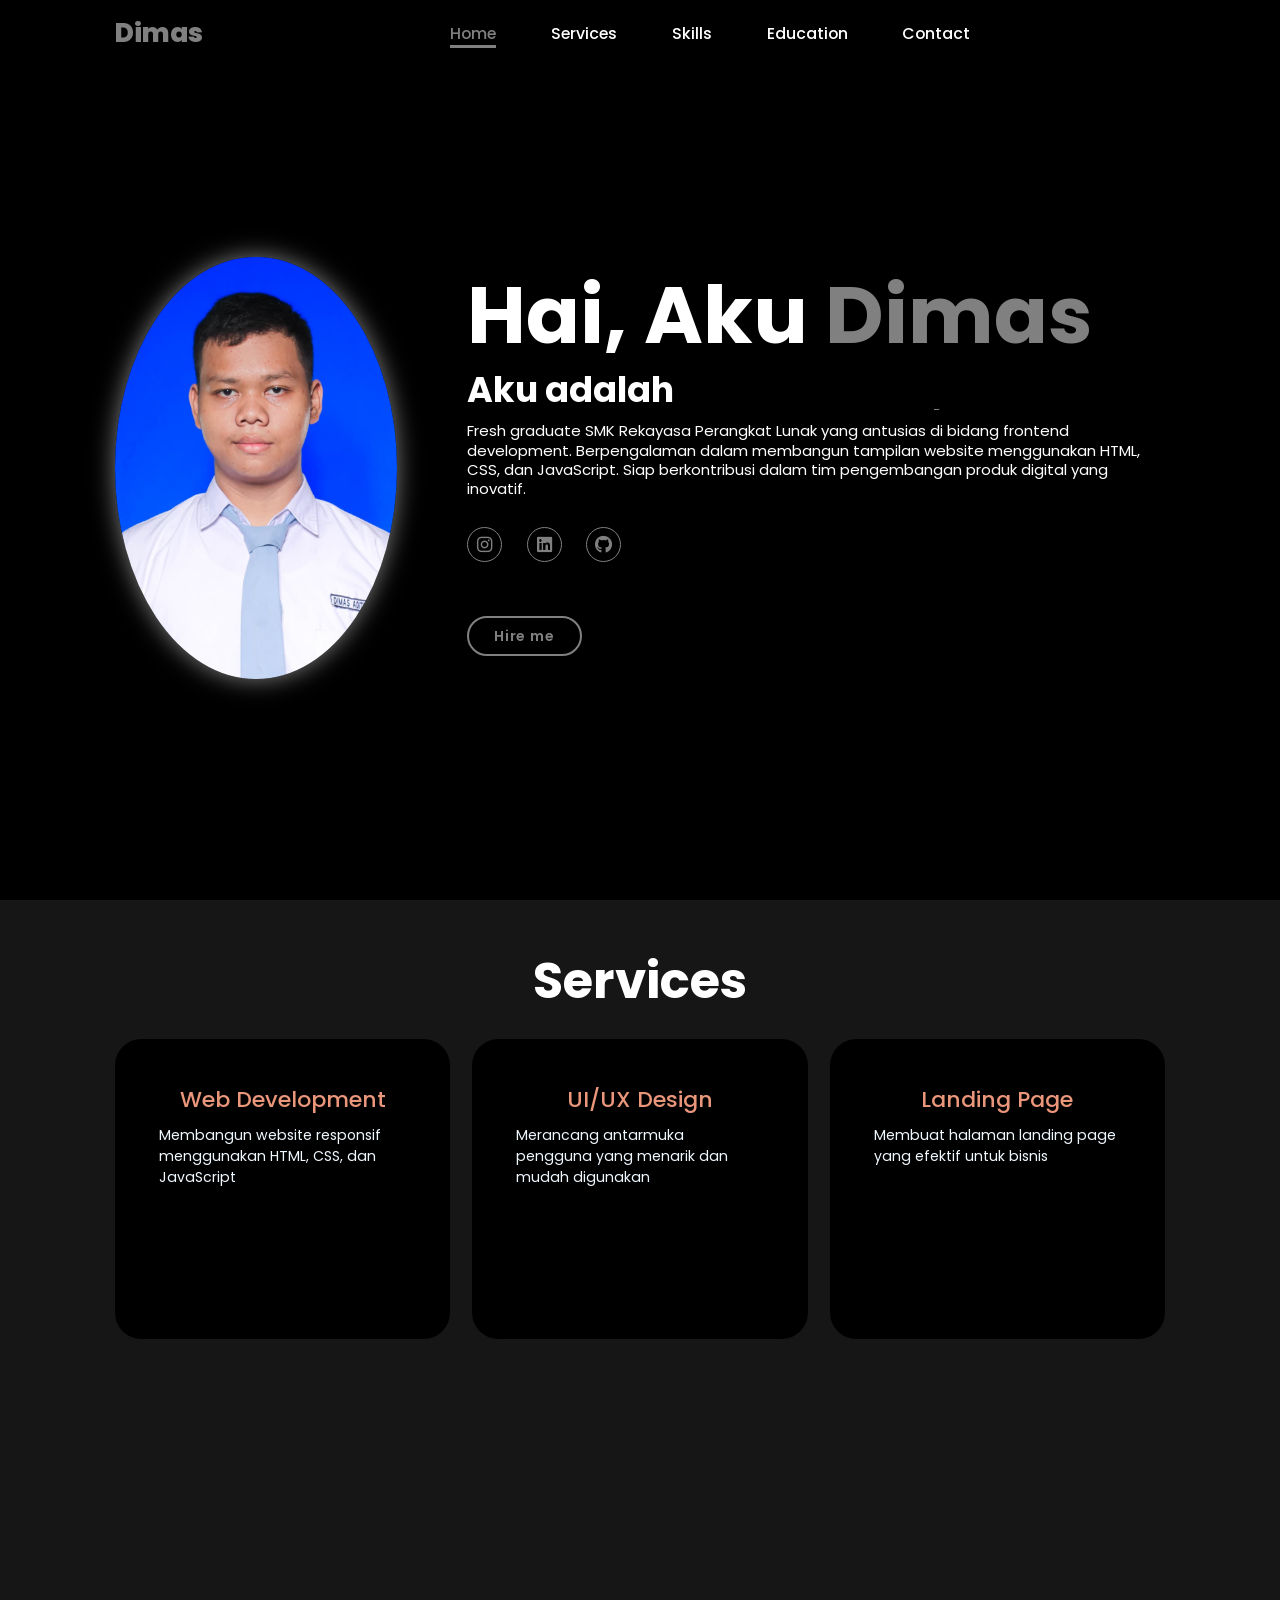
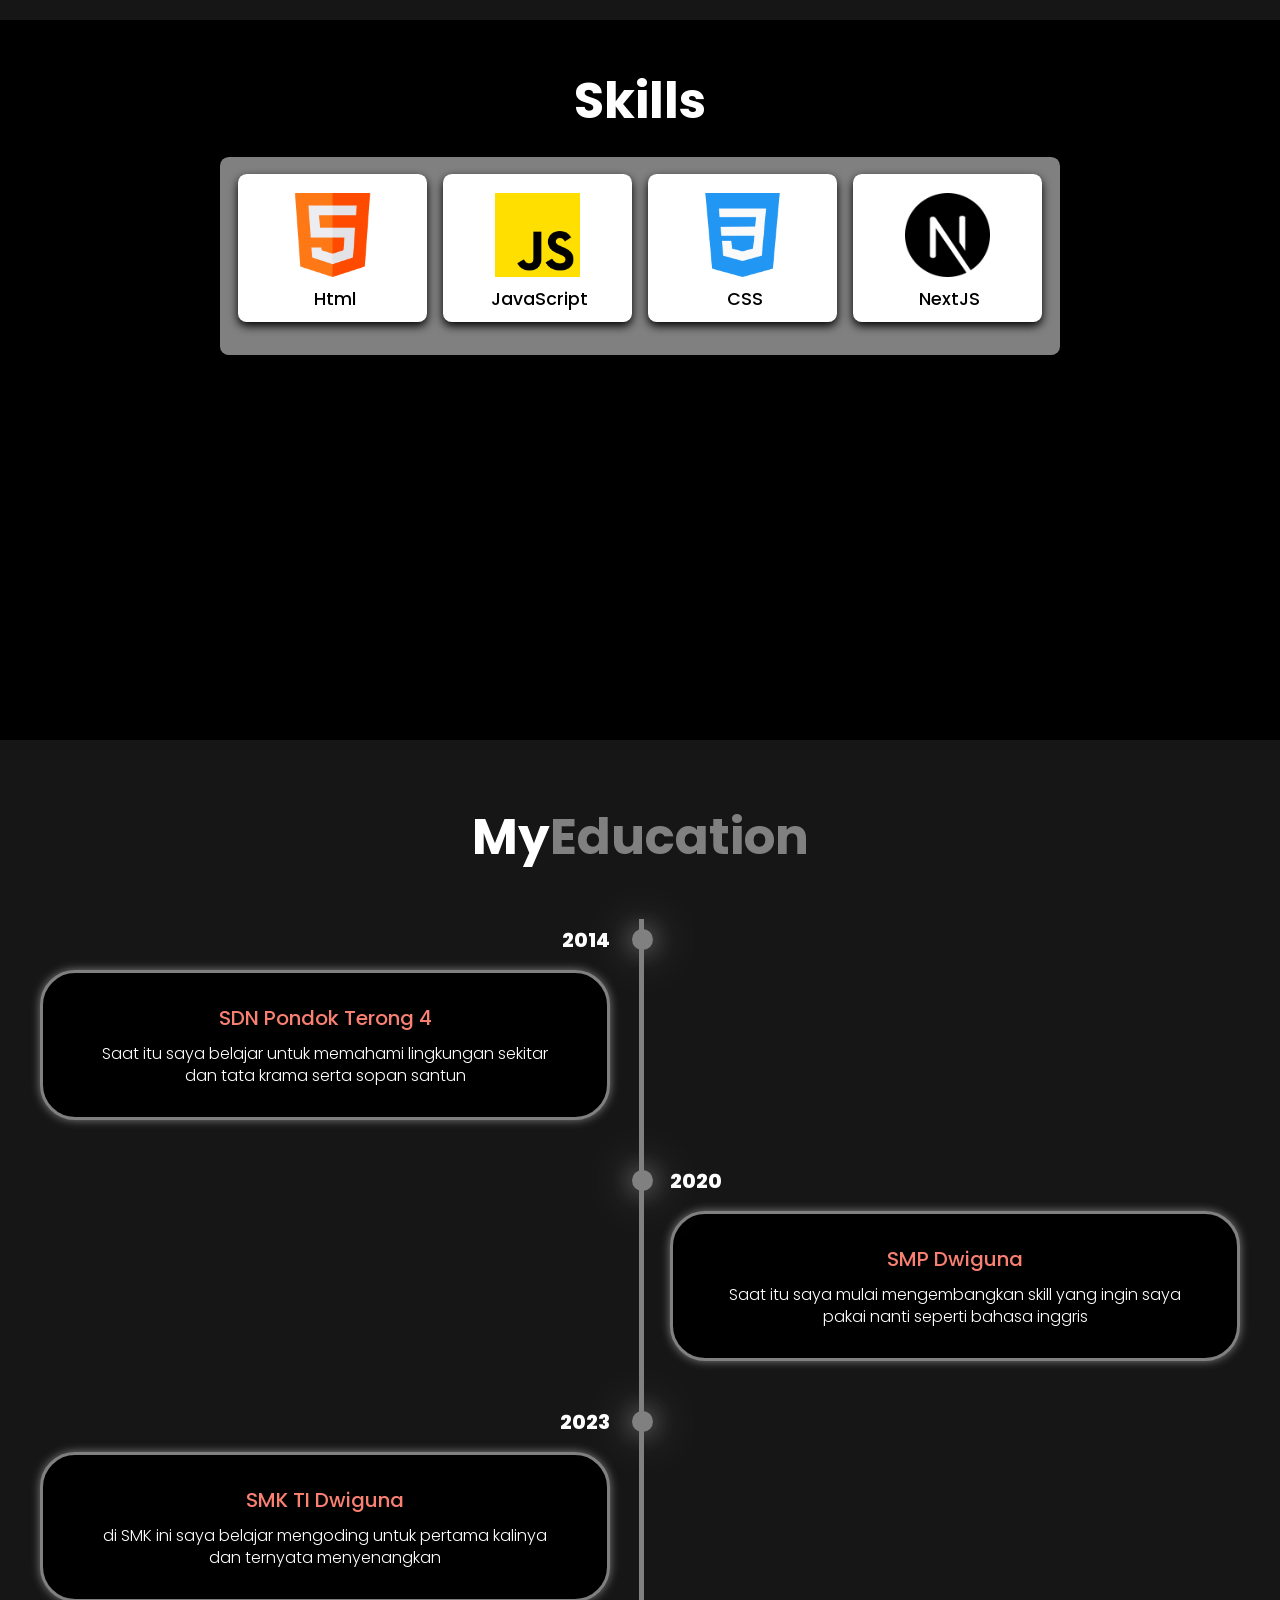
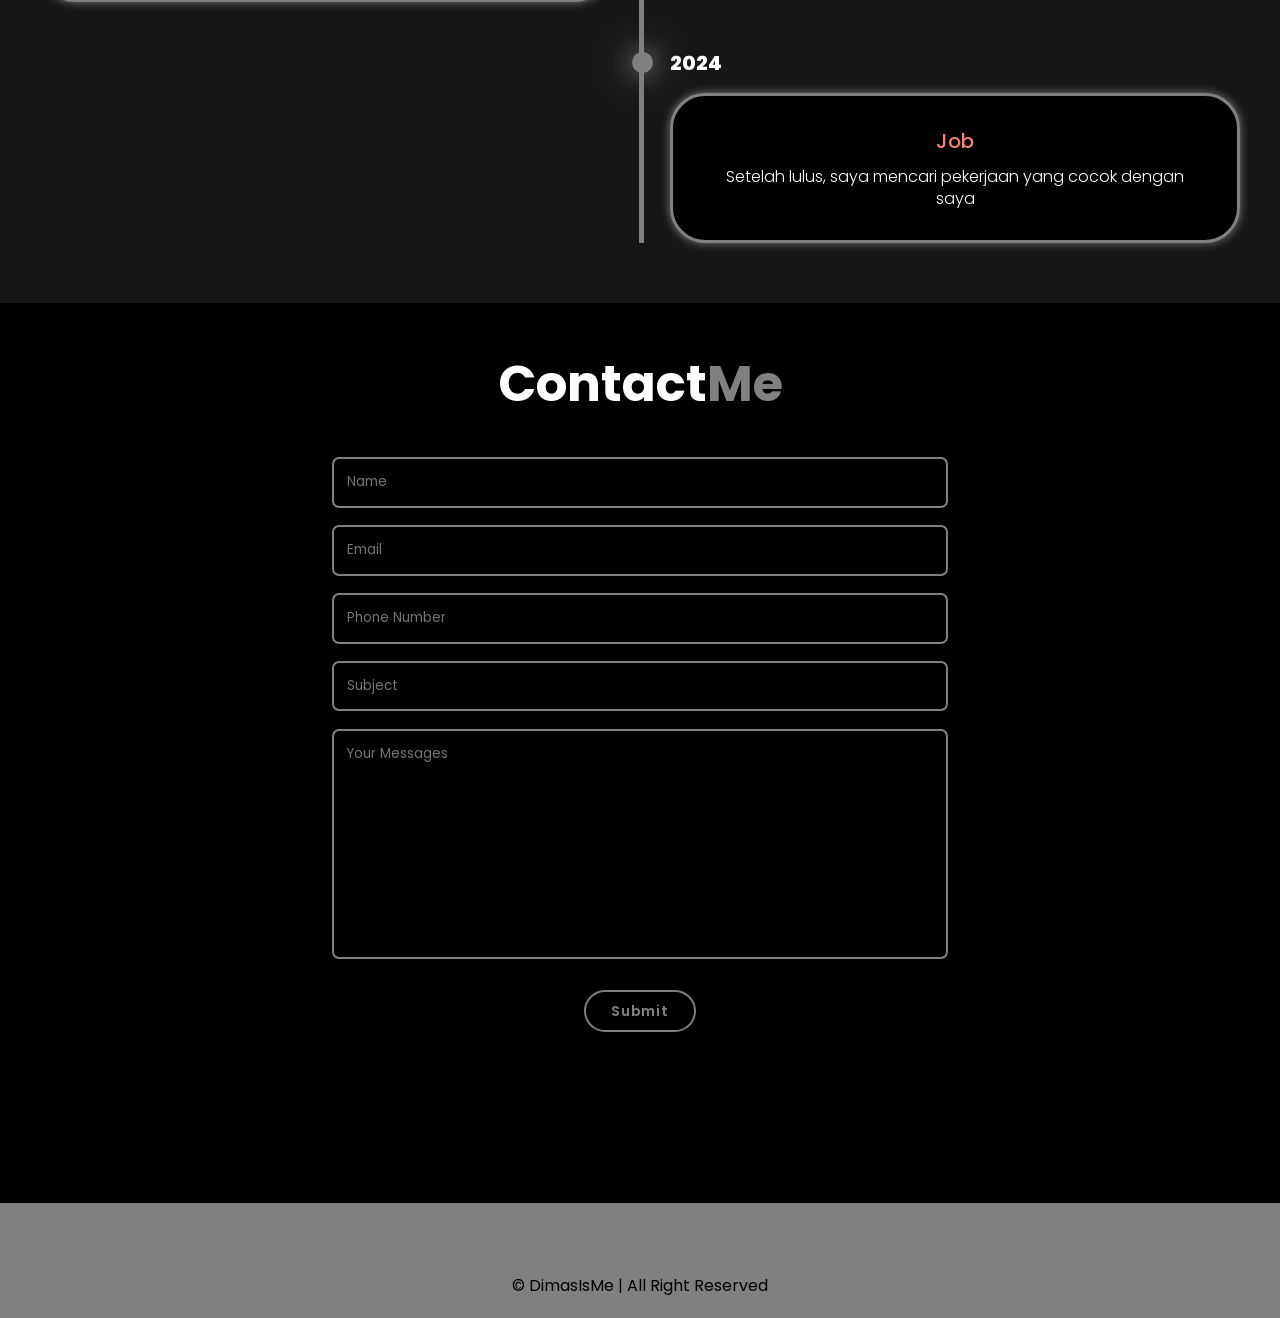
==== commit 9d11e0ba: "Perbaikan tampilan mobile dan fungsionalitas contact" ====
--- a/index.html
+++ b/index.html
@@ -105,10 +105,9 @@
         </p>
 
         <div class="sosial-icons">
-          <a href="#"><i class="fa-brands fa-facebook"></i></a>
-          <a href="#"><i class="fa-brands fa-instagram"></i></a>
-          <a href="#"><i class="fa-brands fa-twitter"></i></a>
-          <a href="#"><i class="fa-brands fa-line"></i></a>
+          <a href="https://www.instagram.com/dimasaditya9668"><i class="fa-brands fa-instagram"></i></a>
+          <a href="https://www.linkedin.com/in/dimas-aditiya-pratama-a5767a378/"><i class="fa-brands fa-linkedin"></i></a>
+          <a href="https://github.com/DimasKazuto12"><i class="fa-brands fa-github"></i></a>
         </div>
         <a href="#" class="btn">Hire me</a>
       </div>
@@ -149,28 +148,28 @@
         <div class="row" id="skillsContainer">
           <div class="bar animate__animated animate__zoomIn animate__delay-2s">
             <div class="info">
-              <img src="img/html.png" />
+              <img src="img/html.png" alt="HTML"/>
               <span>Html</span>
             </div>
           </div>
 
           <div class="bar animate__animated animate__zoomIn animate__delay-2s">
             <div class="info">
-              <img src="img/js.png" />
+              <img src="img/js.png" alt="Javascript"/>
               <span>JavaScript</span>
             </div>
           </div>
 
           <div class="bar animate__animated animate__zoomIn animate__delay-2s">
             <div class="info">
-              <img src="img/css.png" />
+              <img src="img/css.png" alt="CSS"/>
               <span>CSS</span>
             </div>
           </div>
 
           <div class="bar animate__animated animate__zoomIn animate__delay-2s">
             <div class="info">
-              <img src="img/nextjs.png" />
+              <img src="img/nextjs.png" alt="nextJs"/>
               <span>NextJS</span>
             </div>
           </div>
@@ -211,9 +210,7 @@
           <div class="timeline-content">
             <h3>SMK TI Dwiguna</h3>
             <p>
-              Saat masuk saya benar benar bingung ngoding itu ngapain sih,
-              karena dari dulu saya tidak pernah mengoding, tapi di SMK ini saya
-              belajar dan ternyata ngoding itu menyenangkan
+              di SMK ini saya belajar mengoding untuk pertama kalinya dan ternyata menyenangkan
             </p>
           </div>
         </div>
@@ -223,24 +220,22 @@
           <div class="timeline-date">2024</div>
           <div class="timeline-content">
             <h3>Job</h3>
-            <p>
-              Setelah lulus, saya mencari pekerjaan yang cocok dengan saya
-            </p>
+            <p>Setelah lulus, saya mencari pekerjaan yang cocok dengan saya</p>
           </div>
         </div>
       </div>
     </section>
     <section class="contact" id="contact">
       <h2 class="heading">Contact <span>Me</span></h2>
-      <form action="">
+      <form action="https://formspree.io/f/mjgnkkea" method="POST">
         <div class="input-box">
           <input type="text" name="name" placeholder="Name" required />
-          <input type="email" placeholder="Email" required />
-          <input type="number" placeholder="Phone Number" required />
-          <input type="text" placeholder="Subject" />
+          <input type="email" name="email" placeholder="Email" required />
+          <input type="number" name="number" placeholder="Phone Number" required />
+          <input type="text" name="subject" placeholder="Subject" />
         </div>
         <textarea
-          name=""
+          name="message"
           id=""
           cols="30"
           rows="10"
@@ -251,18 +246,6 @@
     </section>
 
     <footer class="footer">
-      <div class="social">
-        <a href="#"><i class="fa-brands fa-youtube"></i></a>
-        <a href="#"><i class="fa-brands fa-discord"></i></a>
-        <a href="#"><i class="fa-brands fa-github"></i></a>
-        <a href="#"><i class="fa-brands fa-google"></i></a>
-      </div>
-      <ul class="list">
-        <li><a href="#">FAQ</a></li>
-        <li><a href="#">Service</a></li>
-        <li><a href="#">About</a></li>
-        <li><a href="#">Privacy Policies</a></li>
-      </ul>
       <p class="copyright">© DimasIsMe | All Right Reserved</p>
     </footer>
     <script>
--- a/style.css
+++ b/style.css
@@ -26,18 +26,6 @@
     background: var(--bg-color);
     font-family: "Poppins", sans-serif;
     color: var(--text-color);
-}
-
-html::-webkit-scrollbar {
-    width: 0.8rem;
-}
-
-html::-webkit-scrollbar-track {
-    background: var(--bg-color);
-}
-
-html::-webkit-scrollbar-thumb {
-    background: var(--main-color);
 }
 
 .home-content h1 {
@@ -541,7 +529,7 @@
 
 .education {
     background: var(--second-bg-color);
-    padding: 100px 15px;
+    padding: 60px 15px;
 }
 
 .education h2 {
@@ -634,19 +622,6 @@
     text-align: center;
 }
 
-::-webkit-scrollbar {
-    width: 15px;
-}
-
-::-webkit-scrollbar-thumb {
-    background-color: var(--main-color);
-}
-
-::-webkit-scrollbar-track {
-    background-color: var(--bg-color);
-    width: 50px;
-}
-
 .contact h2 {
     margin-bottom: 3rem;
     color: white;
@@ -685,7 +660,7 @@
     position: relative;
     bottom: 0;
     width: 100%;
-    padding: 40px 0;
+    padding: 20px 0;
     background-color: var(--main-color);
 }
 
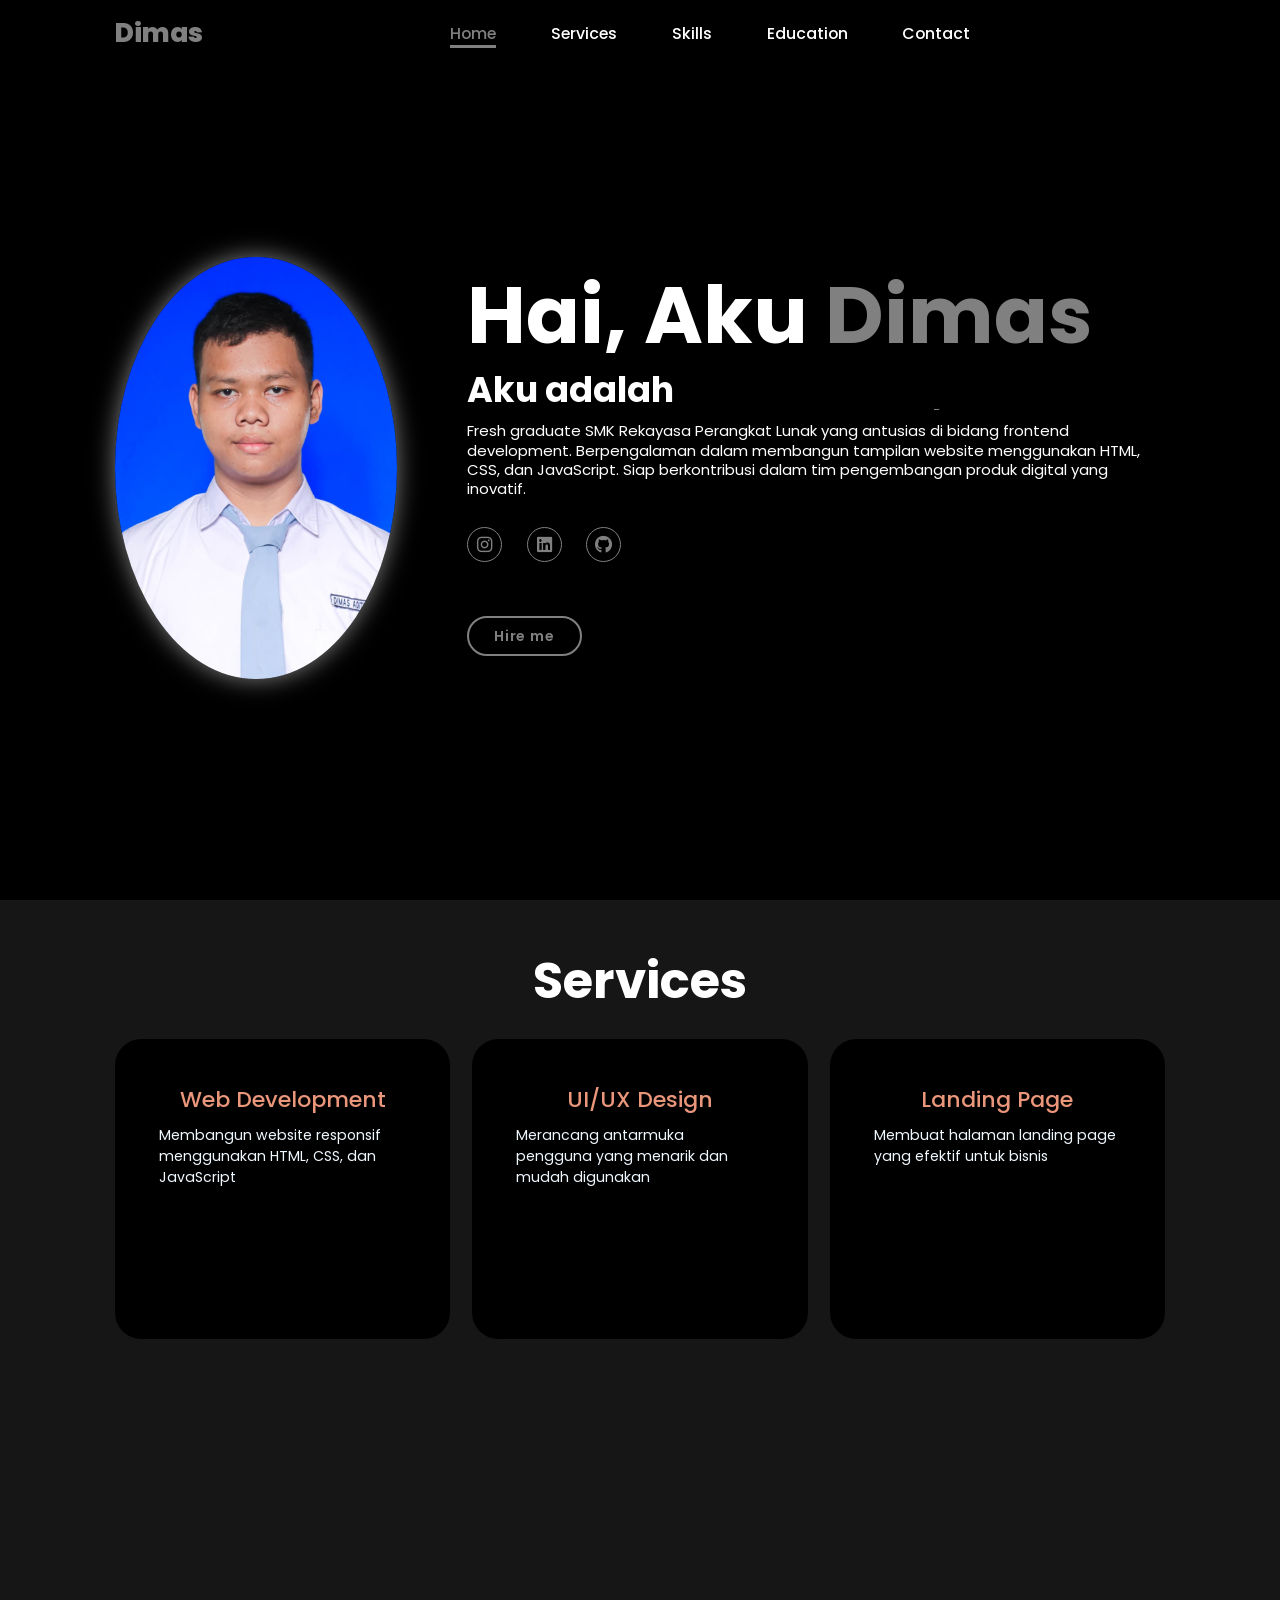
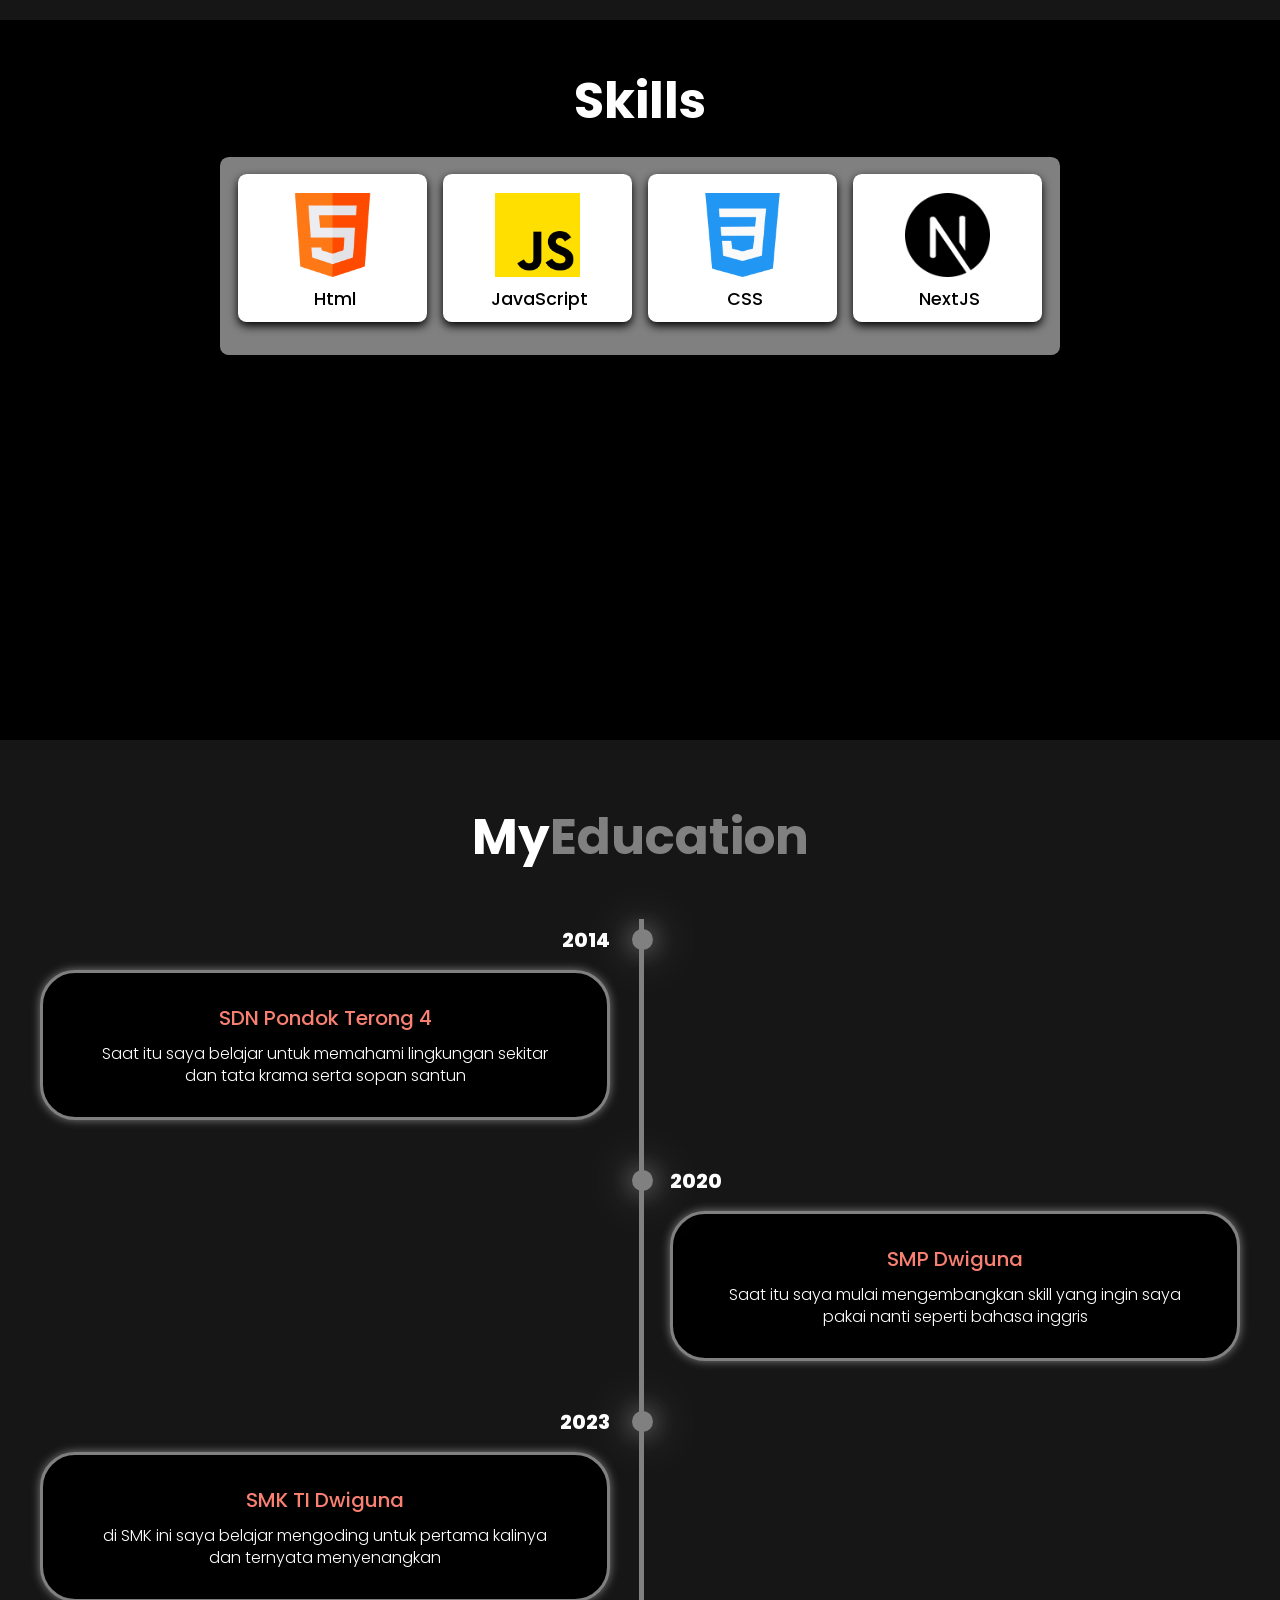
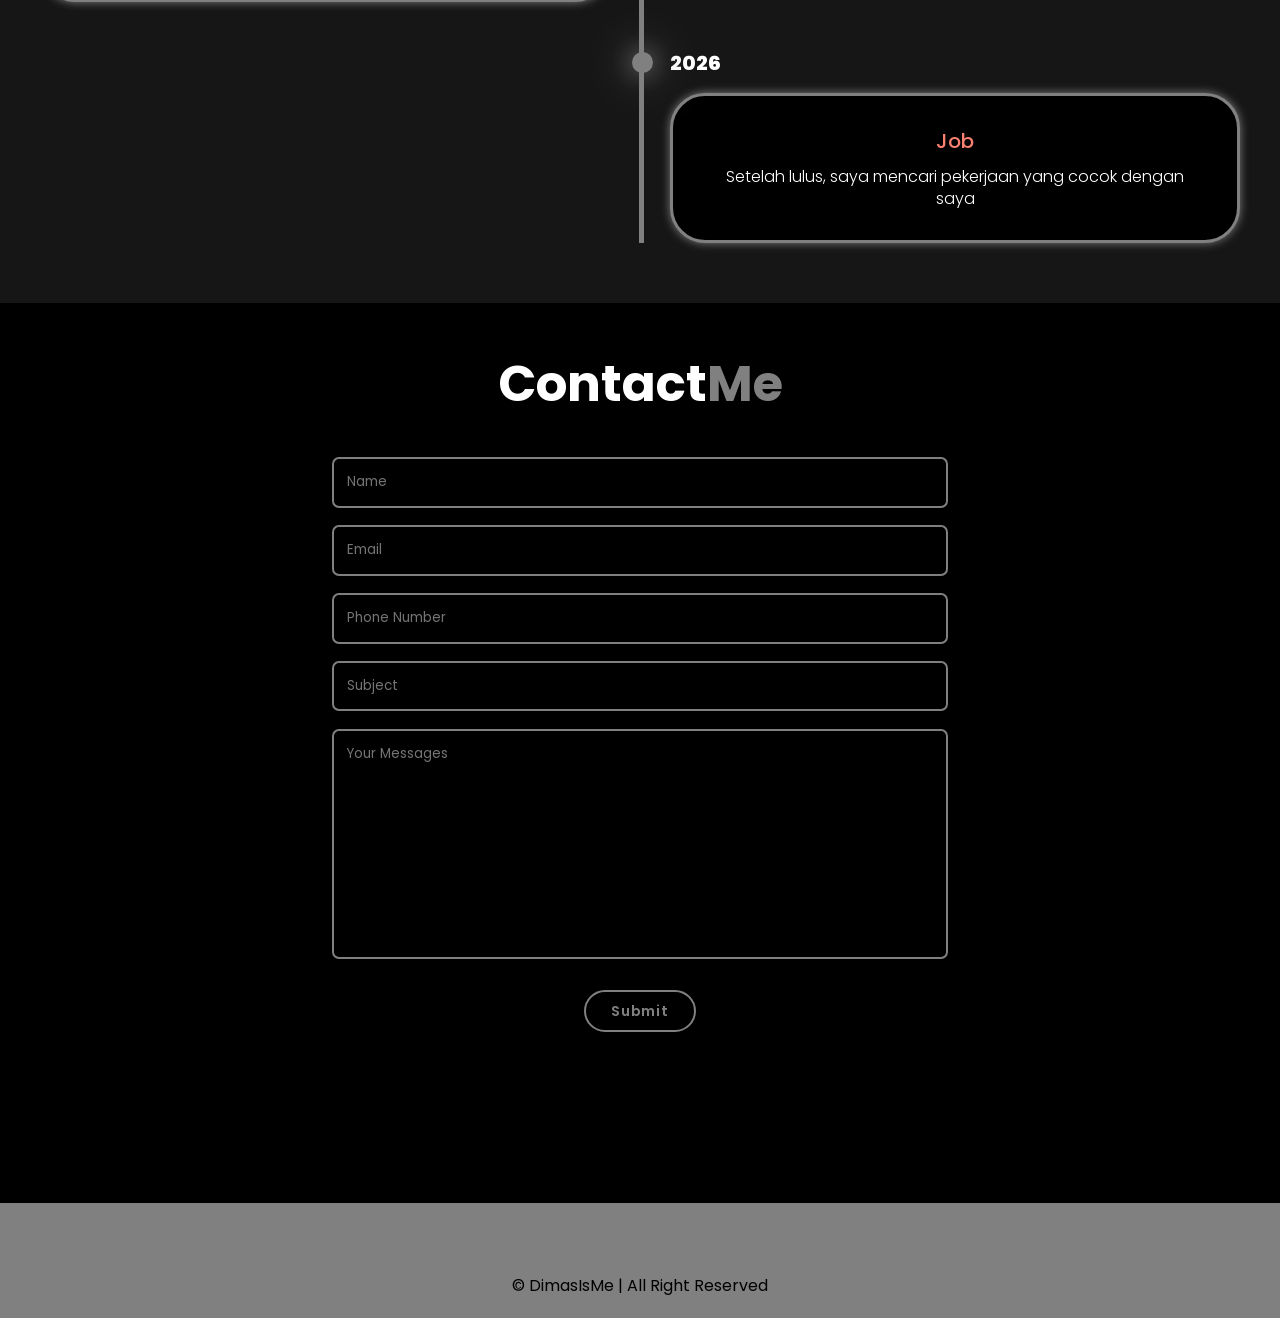
==== commit 8c91587e: "Perbaikan tampilan mobile" ====
--- a/index.html
+++ b/index.html
@@ -217,7 +217,7 @@
 
         <div class="timeline-item">
           <div class="timeline-dot"></div>
-          <div class="timeline-date">2024</div>
+          <div class="timeline-date">2026</div>
           <div class="timeline-content">
             <h3>Job</h3>
             <p>Setelah lulus, saya mencari pekerjaan yang cocok dengan saya</p>
--- a/style.css
+++ b/style.css
@@ -304,16 +304,16 @@
 
 @keyframes words {
     0%, 20% {
-        content: "Junior Web Developer";
+        content: "Web Developer";
     }
     21%, 40% {
-        content: "Frontend Web Developer";
+        content: "Frontend Developer";
     }
     41%, 60% {
-        content: "Creative Web Designer";
+        content: "Web Designer";
     }
     61%, 80% {
-        content: "Full-Stack Developer";
+        content: "Backend Developer";
     }
     81%, 100% {
         content: "Game Developer";
@@ -354,11 +354,14 @@
     }
 
     .home-content h1 {
-        font-size: 5rem;
-    }
+        font-size: 4rem;
+        margin-bottom: 10px;
+    }
+
+   
 
     .typing-text span {
-        font-size: 18px;
+        font-size: 17px;
     }
 
     .home-img img {
@@ -524,6 +527,10 @@
     .skills .container {
         margin-top: 5px;
         width: 100%;
+    }
+
+    .timeline-content p{
+        display: none;
     }
 }
 
